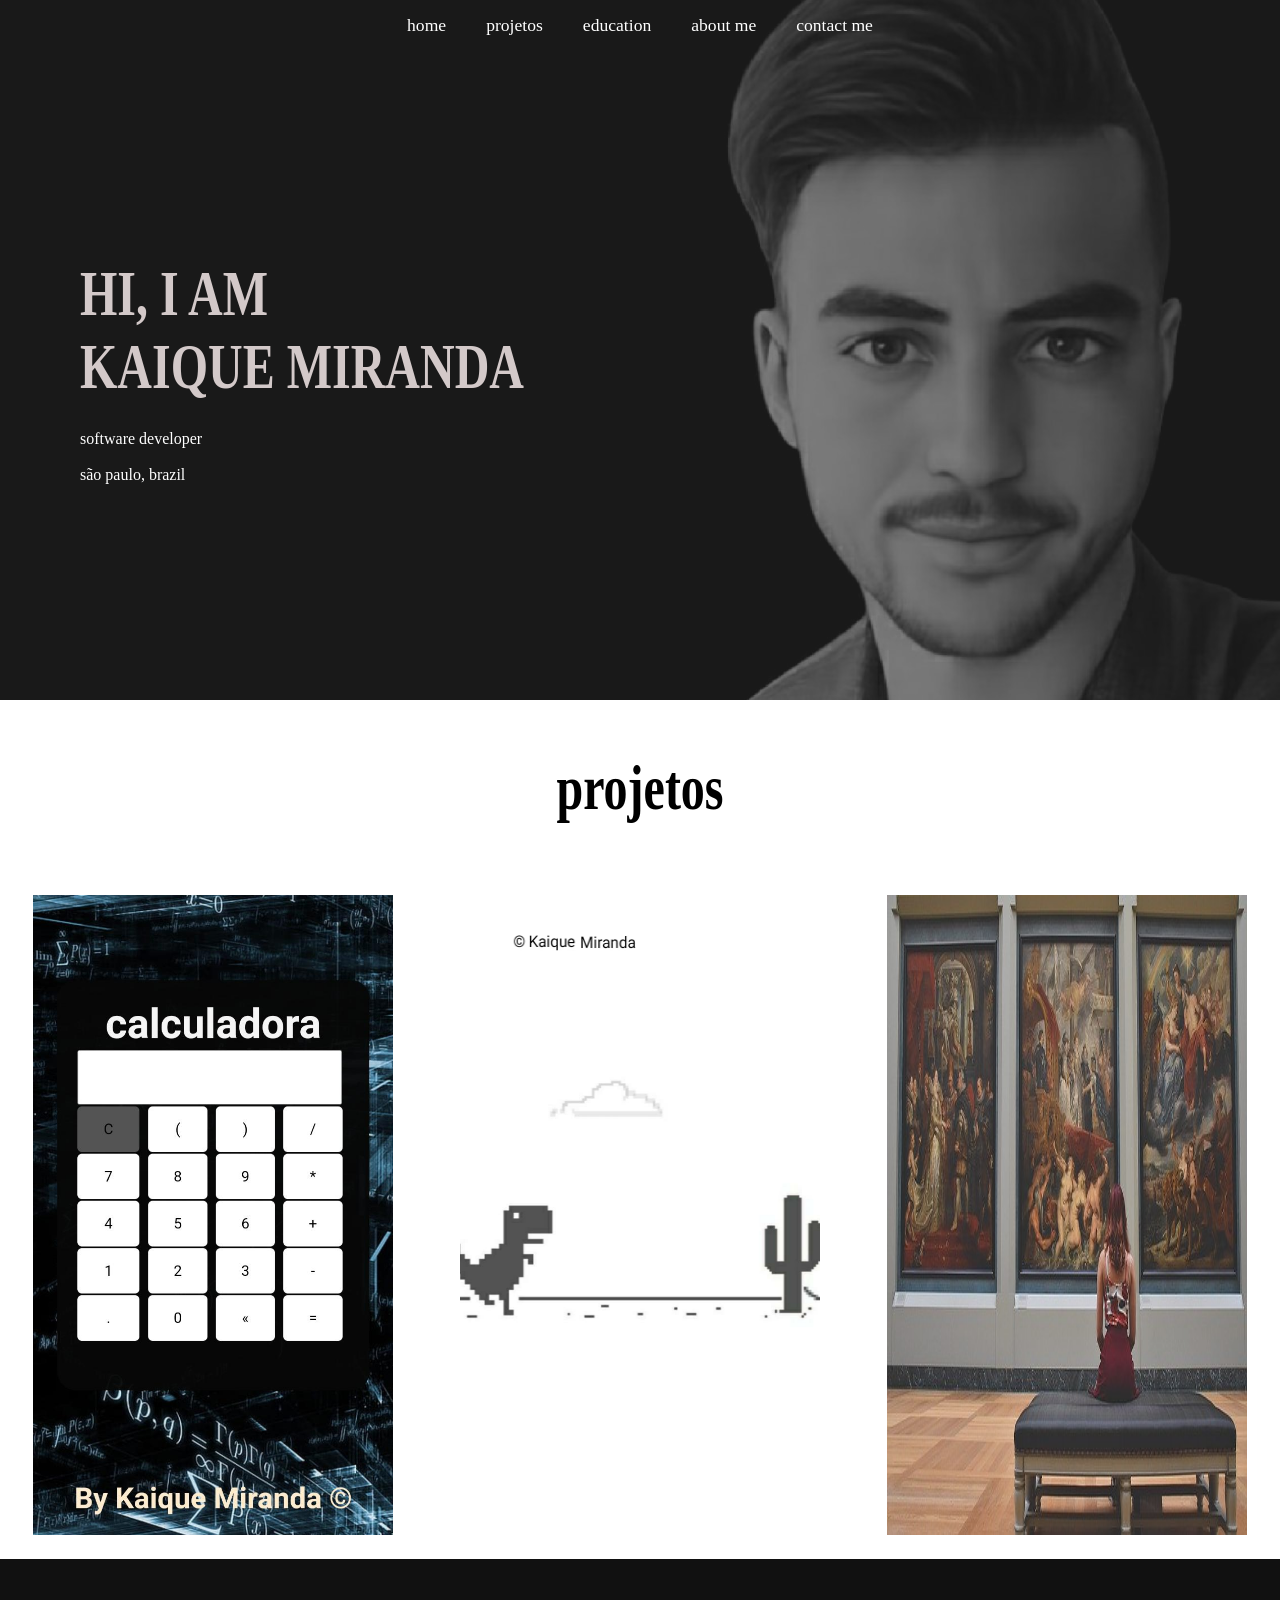
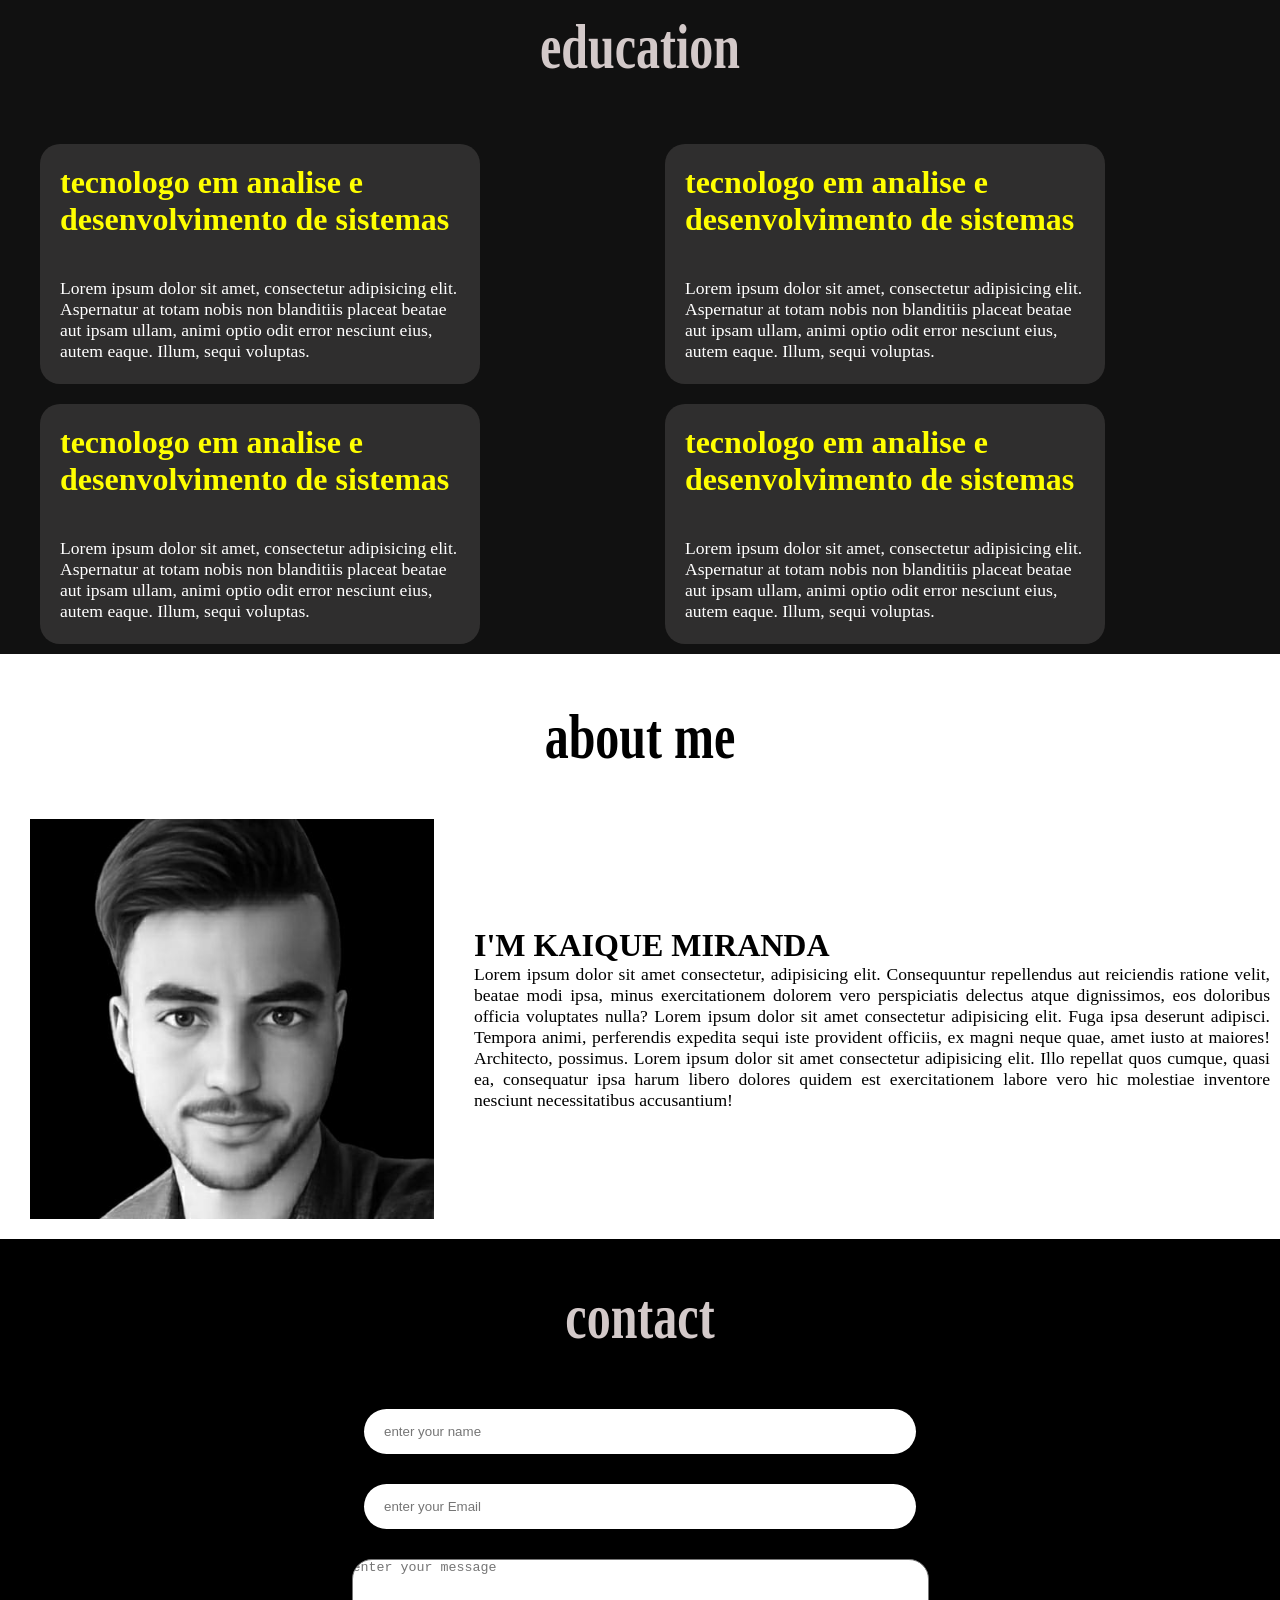
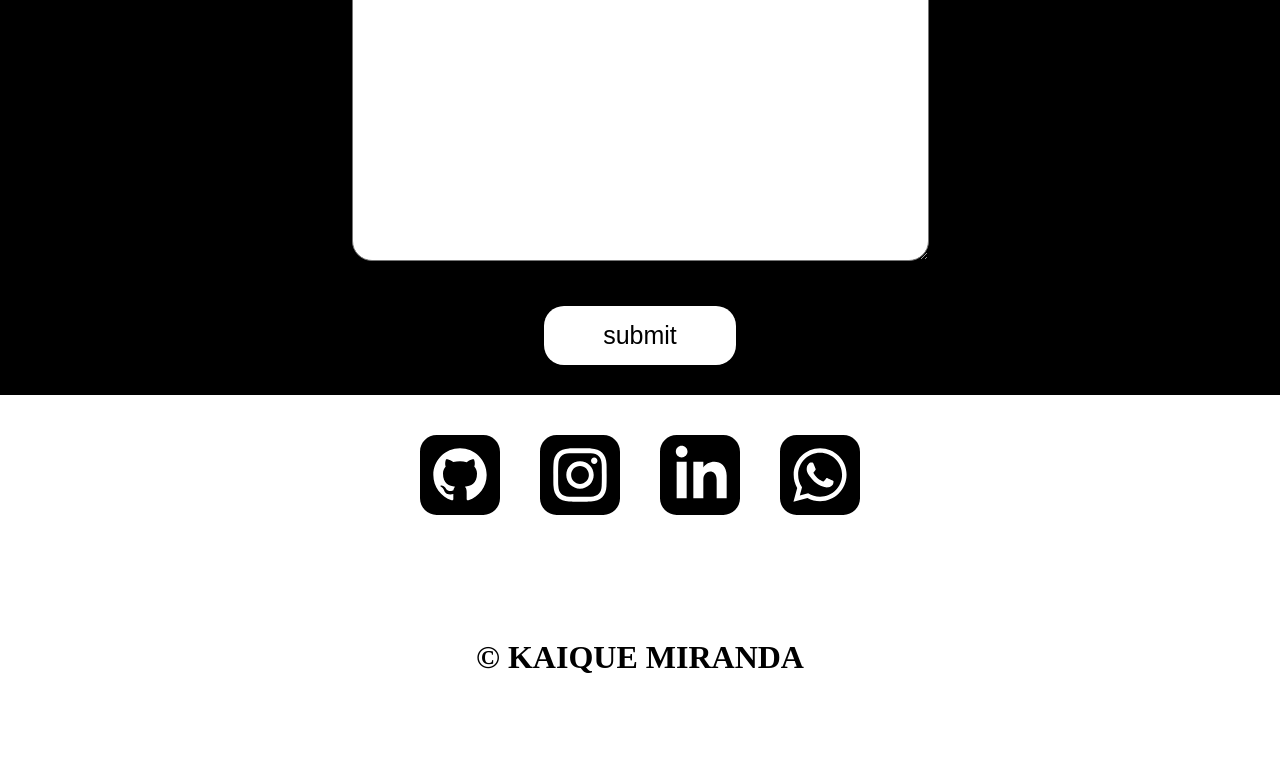
==== index.html @ 8bd27a36 "first commit" ====
<!DOCTYPE html>
<html lang="en">

<head>
  <meta charset="UTF-8">
  <meta http-equiv="X-UA-Compatible" content="IE=edge">
  <meta name="viewport" content="width=device-width, initial-scale=1.0">
  <title>my portfolio</title>
  <link rel="stylesheet" href="../css/style.css">
  <link rel="stylesheet" media="screen and (max-width:1170px)" href="../css/tablet.css">
  <link rel="stylesheet" media="screen and (max-width:900px)" href="../css/mobile.css">
  <link rel="stylesheet" media="screen and (max-width:695px)" href="../css/mobile2.css">
</head>

<body>
  <!-- navbar -->
  <nav class="navbar">
    <ul>
      <li><a href="#home">home</a></li>
      <li><a href="#portfolio">projetos</a></li>
      <li><a href="#education">education</a></li>
      <li><a href="#about">about me</a></li>
      <li><a href="#contact">contact me</a></li>
    </ul>
  </nav>
  <!-- home section -->
  <section id="home">
    <h1 class="heading">HI, I AM </h1>
    <br>
    <h1 class="heading">KAIQUE MIRANDA</h1>
    <br><br>
    <P>software developer</P> <br>
    <p> são paulo, brazil</p>
  </section>
  <!-- portifolio section -->
  <section id="portfolio">
    <h1 class="heading">projetos</h1>
    <div class="gallery">
      <a href="https://tranquil-flan-373aa5.netlify.app/"><img src="../img/calc.jpeg" alt=""></a>
      <a href="https://ornate-duckanoo-1a6fdd.netlify.app/"><img src="../img/dino.jpeg" alt=""></a>
      <img src="../img/img3.jpg" alt="">

    </div>
  </section>
  <!-- education section -->
  <section id="education">
    <h1 class="heading">education</h1>
    <div class="columns">
      <div class="box">
        <h2>tecnologo em analise e desenvolvimento de sistemas</h2>
        <p>Lorem ipsum dolor sit amet, consectetur adipisicing elit. Aspernatur at totam nobis non blanditiis placeat
          beatae aut ipsam ullam, animi optio odit error nesciunt eius, autem eaque. Illum, sequi voluptas.</p>
      </div>
      <div class="box">
        <h2>tecnologo em analise e desenvolvimento de sistemas</h2>
        <p>Lorem ipsum dolor sit amet, consectetur adipisicing elit. Aspernatur at totam nobis non blanditiis placeat
          beatae aut ipsam ullam, animi optio odit error nesciunt eius, autem eaque. Illum, sequi voluptas.</p>
      </div>
      <div class="box">
        <h2>tecnologo em analise e desenvolvimento de sistemas</h2>
        <p>Lorem ipsum dolor sit amet, consectetur adipisicing elit. Aspernatur at totam nobis non blanditiis placeat
          beatae aut ipsam ullam, animi optio odit error nesciunt eius, autem eaque. Illum, sequi voluptas.</p>
      </div>
      <div class="box">
        <h2>tecnologo em analise e desenvolvimento de sistemas</h2>
        <p>Lorem ipsum dolor sit amet, consectetur adipisicing elit. Aspernatur at totam nobis non blanditiis placeat
          beatae aut ipsam ullam, animi optio odit error nesciunt eius, autem eaque. Illum, sequi voluptas.</p>
      </div>
    </div>
  </section>

  <!-- about section -->

  <section id="about">
    <h1 class="heading">about me</h1>
    <div class="about">
      <img src="../img/about me.jpeg" alt="">
      <div class="name">
        <h2>I'M KAIQUE MIRANDA</h2>
        <P>Lorem ipsum dolor sit amet consectetur, adipisicing elit. Consequuntur repellendus aut reiciendis ratione
          velit, beatae modi ipsa, minus exercitationem dolorem vero perspiciatis delectus atque dignissimos, eos
          doloribus officia voluptates nulla? Lorem ipsum dolor sit amet consectetur adipisicing elit. Fuga ipsa
          deserunt adipisci. Tempora animi, perferendis expedita sequi iste provident officiis, ex magni neque quae,
          amet iusto at maiores! Architecto, possimus. Lorem ipsum dolor sit amet consectetur adipisicing elit. Illo
          repellat quos cumque, quasi ea, consequatur ipsa harum libero dolores quidem est exercitationem labore vero
          hic molestiae inventore nesciunt necessitatibus accusantium!</P>
      </div>
    </div>
  </section>

  <!-- contact section -->

  <section id="contact">
    <h1 class="heading">contact</h1>
    <form action="" class="form">
      <input type="text" name="name" class="input" placeholder="enter your name">
      <input type="email" name="email" class="input" placeholder="enter your Email">
      <textarea name="message" id="message" cols="70" rows="20" placeholder="enter your message"></textarea>
      <input type="submit" value="submit" id="submit">
    </form>
  </section>

  <footer>
    <ul id="social">
      <a href="https://github.com/kaiquemiranda">
        <li class="social"><img src="../img/iconmonstr-github-3.svg" alt="github" width="80px" height="80px"></li>
      </a>
      <a href="https://www.instagram.com/kaique.mirandaa/">
        <li class="social"><img src="../img/iconmonstr-instagram-13.svg" alt="instagram" width="80px" height="80px">
        </li>
      </a>
      <a href="https://www.linkedin.com/in/kaique-miranda/">
        <li class="social"><img src="../img/iconmonstr-linkedin-3.svg" alt="linkedin" width="80px" height="80px"></li>
      </a>
      <a href="https://wa.me/5511930084031">
        <li class="social"><img src="../img/iconmonstr-whatsapp-3.svg" alt="whatsapp" width="80px" height="80px"></li>
      </a>
    </ul>
    <div class="copywriting">
      <h1>© KAIQUE MIRANDA</h1>
    </div>
  </footer>

</body>

</html>
---- css/style.css ----
* {
    margin: 0;
    padding: 0;
  } 
  html{
    scroll-behavior: smooth;
  }
  
  /* navbar */
  .navbar{
    display: flex;
    justify-content: center;
    height: 50px;
    align-items: center;
    position: sticky;
    top: 0;
  }
  .navbar::before{
    content:"" ;
    position: absolute;
    background-color: rgba(0, 0, 0, 0.5);
    height: 100%;
    width: 100%;
    z-index: -1;
  }
  .navbar ul{
    display: flex;
    list-style: none;
  
  } 
  .navbar ul li{
    font-size: 1.1rem;
  }
  .navbar ul li a{
    padding: 5px 20px;
    text-decoration: none;
    color: white;
  }
  .navbar ul li a:hover{
    border-bottom: 2px solid rgba(251, 255, 6, 0.829);
  }
  
  /* home section */
  #home{
    padding-left: 80px;
    display: flex;
    flex-direction: column;
    height: 650px;
    justify-content: center;
    align-items: flex-start;
    background-color: rgba(0, 0, 0, 0.5);
    color: white;
  }
  #home::before{
    content: "";
    position: absolute;
    top: 0;
    left: 0;
    background: url(../img/me\ b\ &\ w.jpeg) no-repeat center center/cover;
    height: 700px;
    width: 100%;
    z-index: -1;
    opacity: .8;
  }
  #portfolio .heading{
    color:rgb(0, 0, 0);
    font-size: 3rem;
    font-family: Georgia, 'Times New Roman', Times, serif;
    text-align: center;
    transform: scale(1,1.3);
  }
  .heading{
    color:rgb(211, 201, 201);
    font-size: 3rem;
    font-family: Georgia, 'Times New Roman', Times, serif;
    text-align: center;
    transform: scale(1,1.3);
  }
  /* portifolio section */
  #portfolio{
    display: flex;
    flex-direction: column;
    background:white;
  }
  #portfolio h1{
    margin: 60px;
  }
  .gallery{
    display: flex;
    justify-content: space-around;
    flex-wrap: wrap;
  }
  .gallery img {
    width: 360px;
    height: 640px;
    padding: 10px;
    margin: 10px;
  }
  .gallery img:hover{
    background-color: rgba(0, 0, 0, 0.829);
    cursor: pointer;
  }
  /* education section */
  #education{
    display: flex;
    flex-direction: column;
    background-color: rgb(17, 17, 17);
  }
  #education h1{
    margin: 60px;
  }
  .columns{
    display: grid;
    grid-template-columns: auto auto;
    padding-left: 30px;
  }
  .box{
    height: 200px;
    width: 400px;
    background-color: rgba(48, 47, 47, 0.979);
    border-radius: 20px;
    margin: 10px;
    padding: 20px;
  }
  .box h2{
    color: yellow;
    font-size: 2rem;
    margin-bottom: 40px;
    
  }
  .box p{
    color: white;
    font-size: 1.1rem;
  }
  
  /* about section */
  #about{
    display: flex;
    flex-direction: column; 
    text-align: justify;
    height: 100%;
  }
  #about h1{
    color: black  ;
    margin: 55px;
  }
  .about{
    display: flex;
    align-items: center;
    margin-bottom: 20px;
  }
  .about img{
    width: 500px;
    height: 400px;
    padding: 0 30px;
  }
  .name{
    padding: 10px;
  }
  .name h2{
    font-size: 2rem;
  }
  .name p{
    font-size: 1.1rem;
  }
  /* contact section */
  #contact{
    display: flex;
    flex-direction: column;
    background-color: black;
  }
  #contact h1{
    margin: 50px;
  }
  .form{
    display: flex;
    flex-direction: column;
    align-items: center;
    justify-content: center;
  }
  .input{
    padding: 15px 20px;
    margin: 15px;
    width: 40%;
    border: none;
    outline: none;
    border-radius: 25px;
  }
  #message{
    margin: 15px;
    pad: 10px;
    border-radius: 20px;
  }
  #submit{
    padding: 15px 20px;
    margin: 30px;
    width: 15%;
    border-radius: 20px;
    background-color: white;
    color:black;
    border: none;
    outline: none;
    font-size: 25px;
  }
  #submit:hover{
    background-color: yellow;
    color: white;
    cursor: pointer;
  }
  
  /* social media */
  #social{
    display: flex;
    justify-content: center;
    margin-top: 20px;
    list-style: none;
  }
  .social{
    margin: 20px;
  }
  
  /* copywriting */
  
  .copywriting{
    display: flex;
    justify-content: center;
    margin-top: 100px;
    margin-bottom: 100px;
  }
---- css/tablet.css ----
.columns{
    justify-content: center;
    padding-left: 20px;
  }
.box{
    height: 200px;
    width: 400px;
    background-color: rgba(48, 47, 47, 0.979);
    border-radius: 20px;
    margin: 10px;
    padding: 10px;
}
.box h2{
    font-size: 1.5rem;
    margin-bottom: 40px;
    
}
.box p{
    font-size: 1rem;
}
 
/* my img */
.about img{
    padding: 0 20px;
    width: 400px;
    height: 300px;
    border-radius: 30px;
}
.name{
    padding: 5px;
}
.name h2{
    font-size: 1.7rem;
}
.name p{
    font-size: 1rem;
}
---- css/mobile.css ----
/* boxes */
.columns{
    grid-template-columns: auto;
    justify-content: center;
}
.box{
    height: 200px;
    width: 400px;
    background-color: rgba(48, 47, 47, 0.979);
    border-radius: 20px;
    margin: 10px;
    padding: 20px;
  }
  .box h2{
    color: yellow;
    font-size: 2rem;
    margin-bottom: 40px;
    
  }
  .box p{
    color: white;
    font-size: 1.1rem;
  }
---- css/mobile2.css ----
/* navbar */

.navbar ul{
    flex-wrap: wrap;
    justify-content: center;
}

/* headings */
.heading{
    font-size: 2rem;
}
/* home section */
#home{
    padding-left: 80px;
    display: flex;
    flex-direction: column;
    height: 650px;
    justify-content: center;
    align-items: flex-start;
    background-color: rgba(0, 0, 0, 0.5);
    color: white;
  }
  #home::before{
    content: "";
    position: absolute;
    top: 0;
    left: 0;
    background: url(../img/about\ me.jpeg) no-repeat center center/cover;
    height: 700px;
    width: 100%;
    z-index: -1;
    opacity: .8;
  }

/* gallery images */

.gallery img{
    width: 270px;
    height: 360px;
}

/* about section */

.about{
    flex-direction: column;
}
.about h2{
    text-align: center;
}
.about img{
    width: 200px;
  height: 150px;
  padding: 0 15px;
}

/* messages box */

#message{
    width: 40%;
    height: 200px;
} 

/* boxes */

.box{
    height: 150px;
    width: 250px;
    background-color: rgba(48, 47, 47, 0.979);
    border-radius: 20px;
    margin: 10px;
    padding: 10px;
  }
  .box h2{
    color: yellow;
    font-size: 1.2rem;
    margin-bottom: 20px;
    
  }
  .box p{
    color: white;
    font-size: 0.8rem;
  }
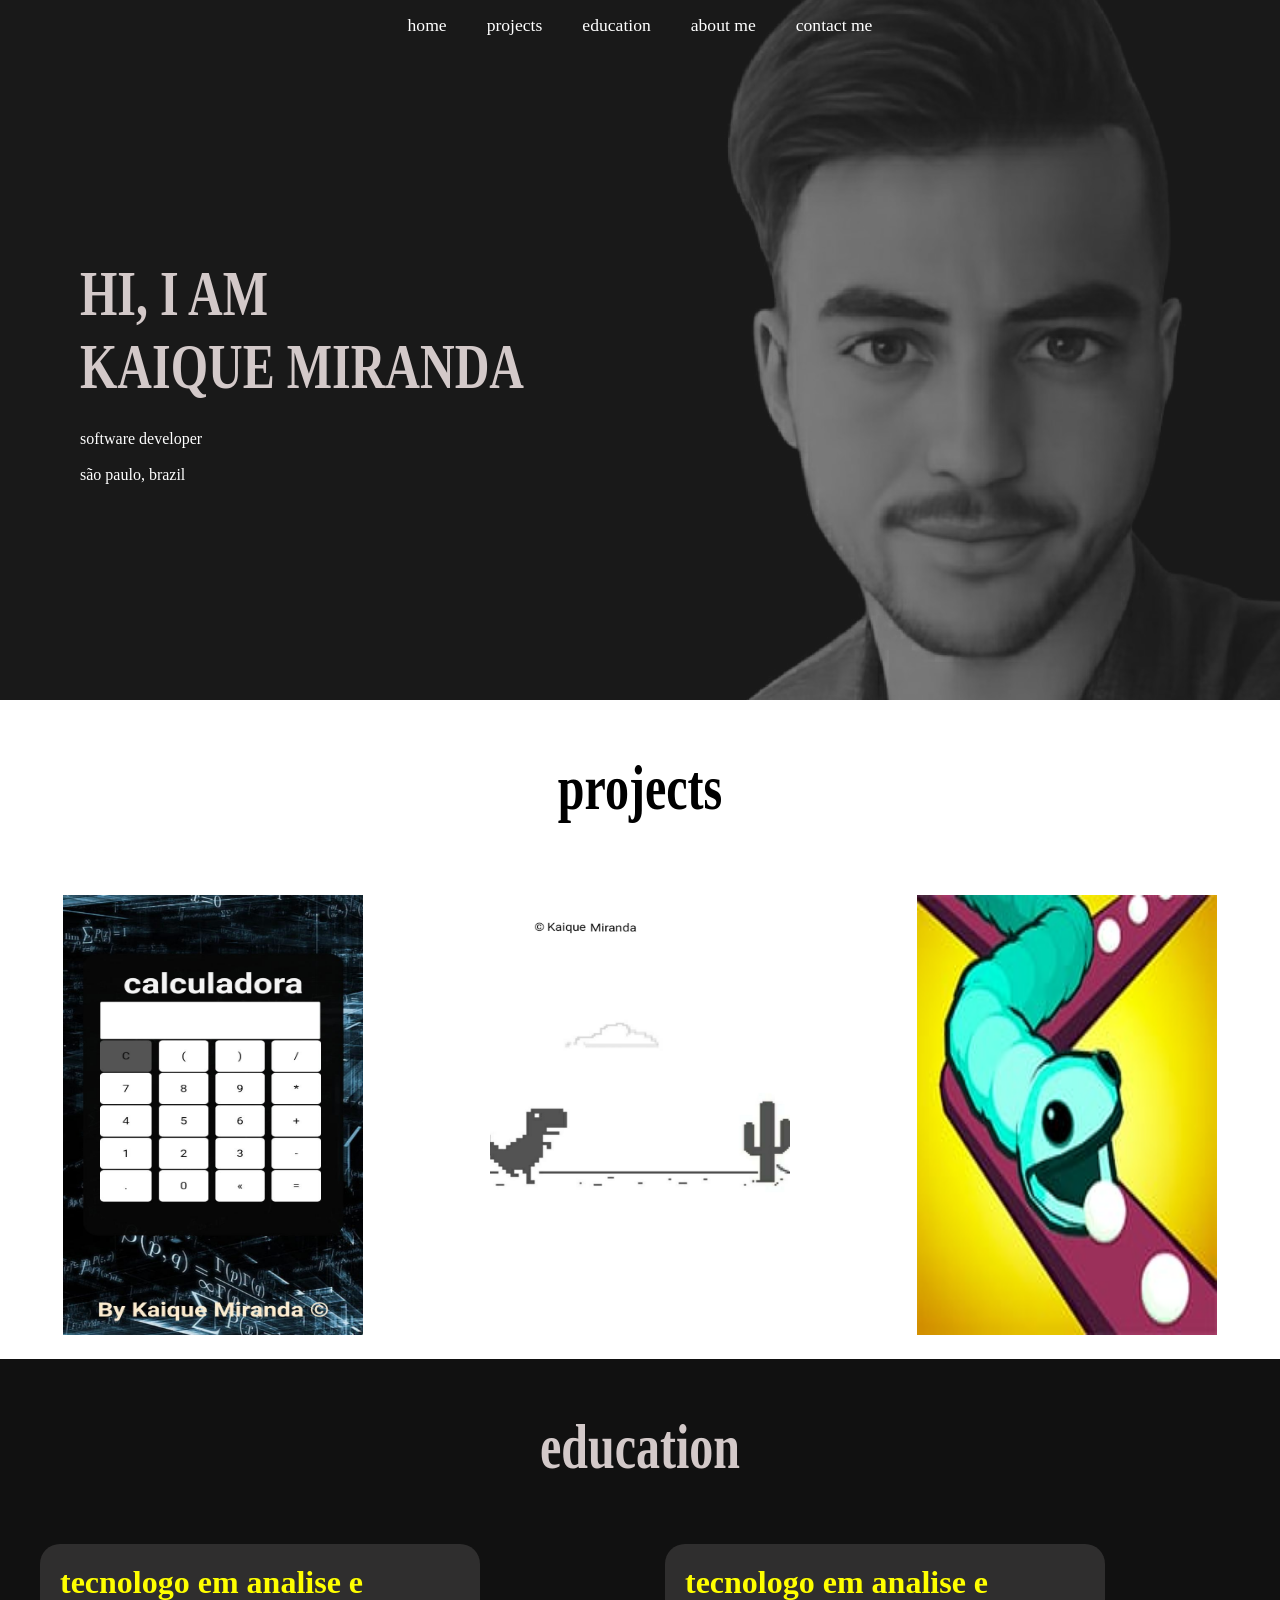
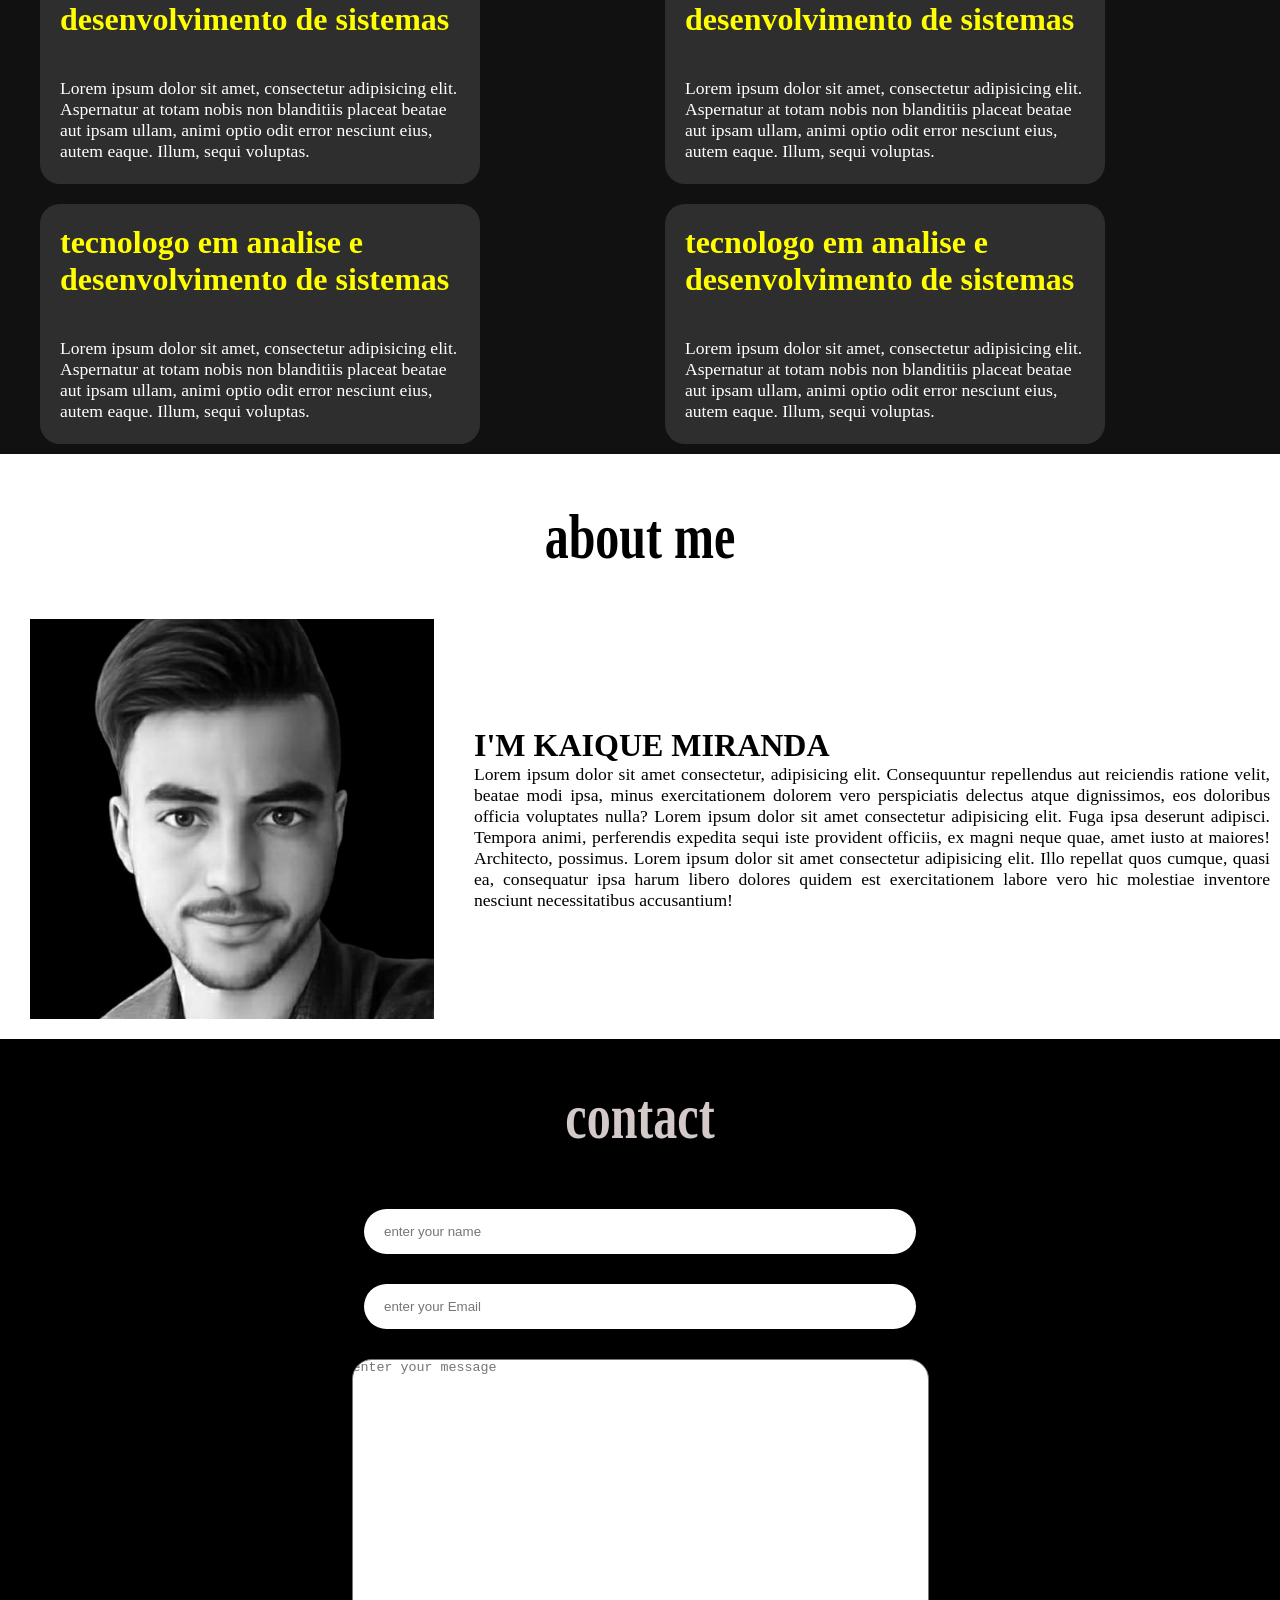
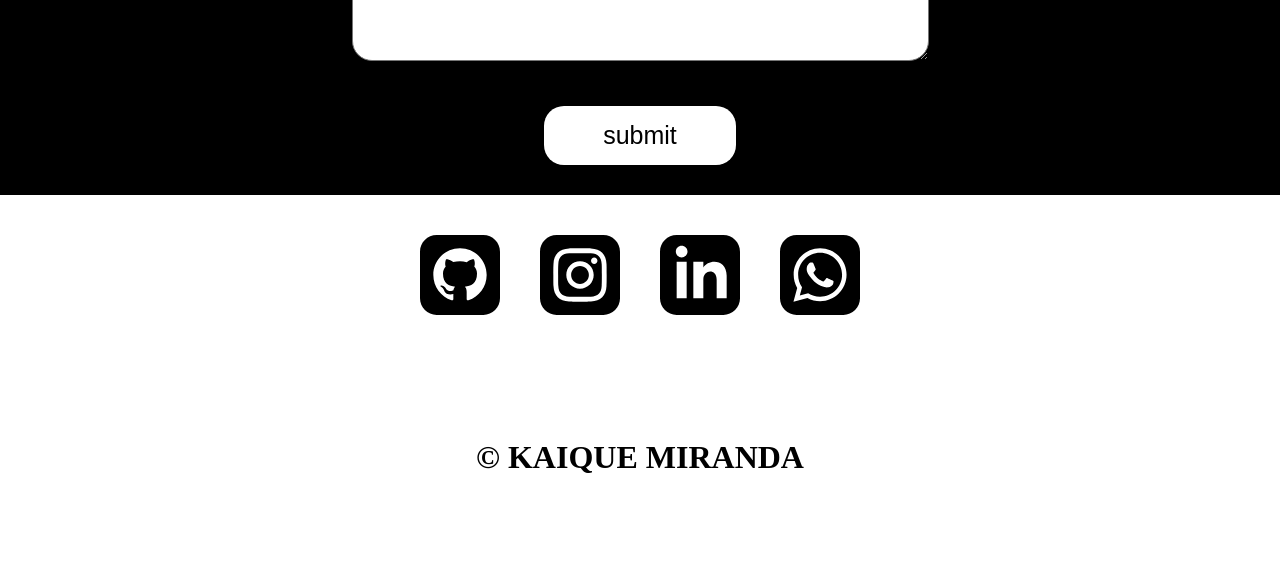
==== commit 97fa53b9: "incluindo novo projeto no portifolio" ====
--- a/index.html
+++ b/index.html
@@ -17,7 +17,7 @@
   <nav class="navbar">
     <ul>
       <li><a href="#home">home</a></li>
-      <li><a href="#portfolio">projetos</a></li>
+      <li><a href="#portfolio">projects</a></li>
       <li><a href="#education">education</a></li>
       <li><a href="#about">about me</a></li>
       <li><a href="#contact">contact me</a></li>
@@ -34,11 +34,11 @@
   </section>
   <!-- portifolio section -->
   <section id="portfolio">
-    <h1 class="heading">projetos</h1>
+    <h1 class="heading">projects</h1>
     <div class="gallery">
       <a href="https://tranquil-flan-373aa5.netlify.app/"><img src="../img/calc.jpeg" alt=""></a>
       <a href="https://ornate-duckanoo-1a6fdd.netlify.app/"><img src="../img/dino.jpeg" alt=""></a>
-      <img src="../img/img3.jpg" alt="">
+      <a href="https://graceful-youtiao-eef51d.netlify.app/"><img src="../img/snake.jpeg" alt=""></a>
 
     </div>
   </section>
--- a/css/style.css
+++ b/css/style.css
@@ -91,8 +91,8 @@
     flex-wrap: wrap;
   }
   .gallery img {
-    width: 360px;
-    height: 640px;
+    width: 300px;
+    height: 440px;
     padding: 10px;
     margin: 10px;
   }
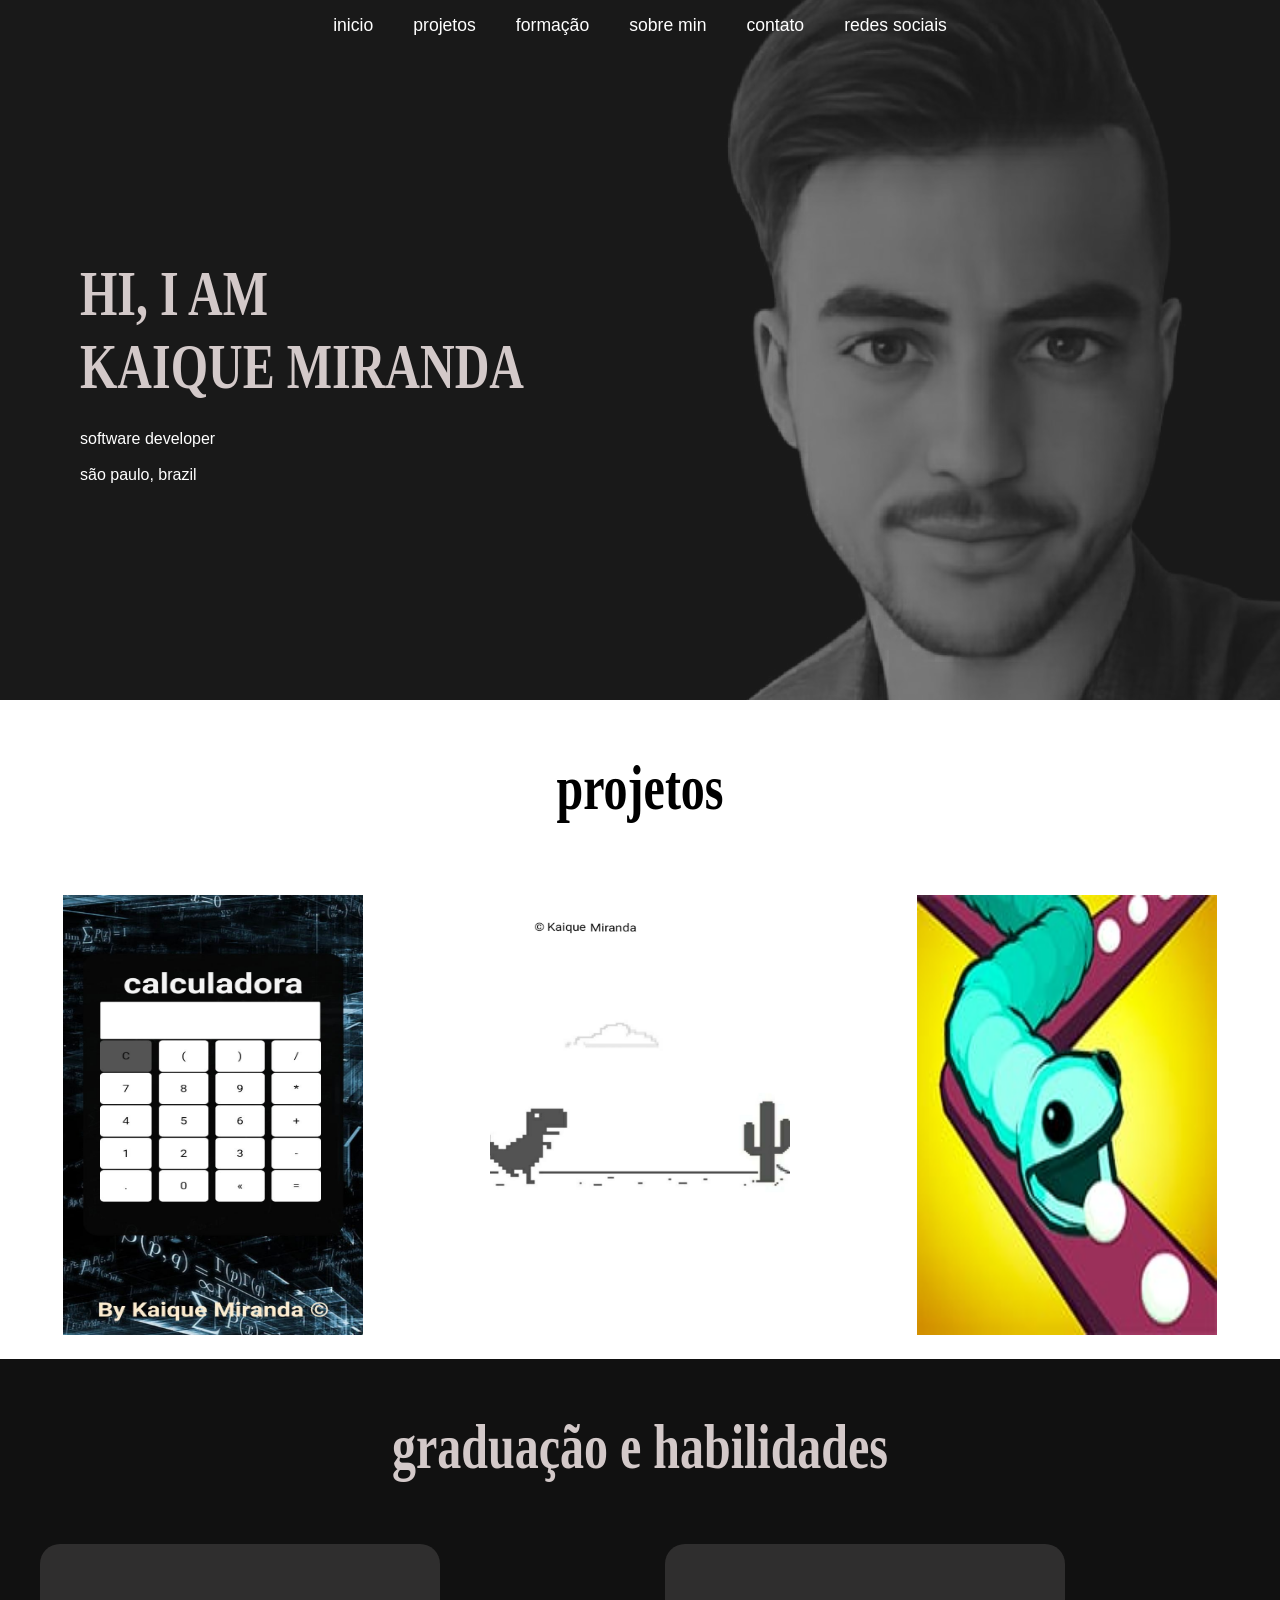
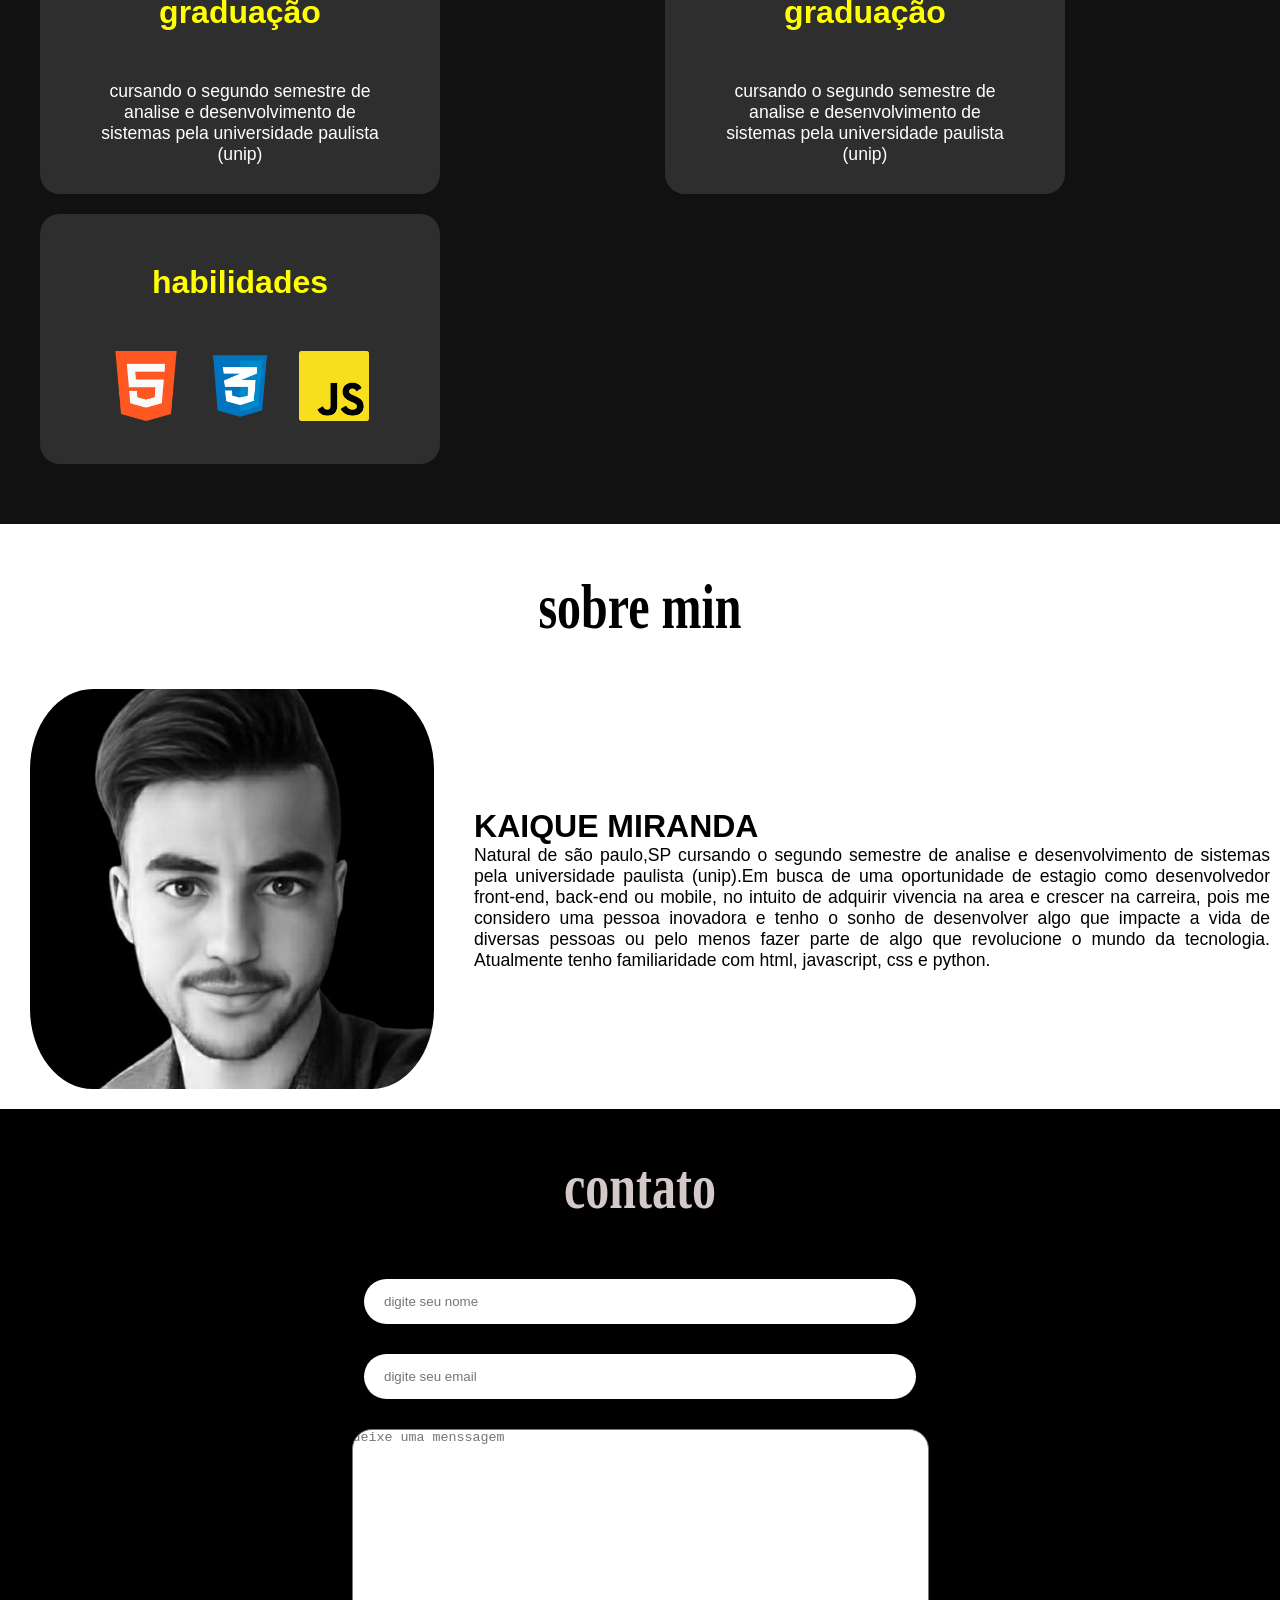
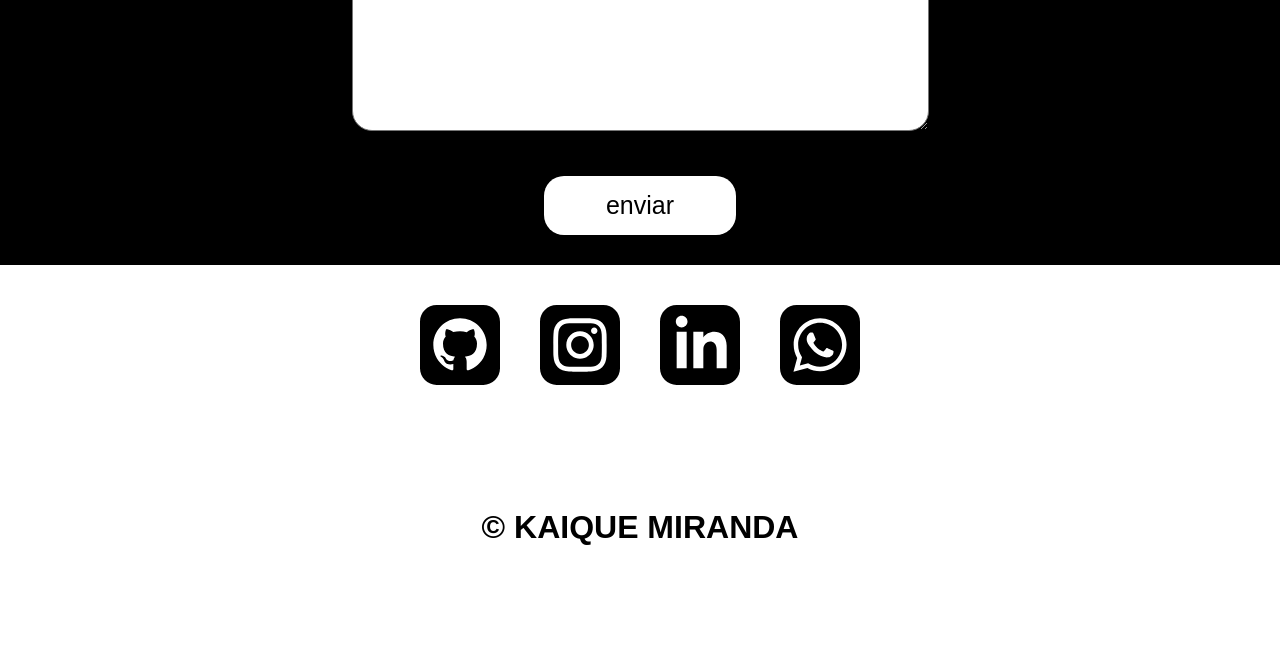
==== commit d379cc68: "alteração em alguns textos" ====
--- a/index.html
+++ b/index.html
@@ -1,5 +1,5 @@
 <!DOCTYPE html>
-<html lang="en">
+<html lang="pt-BR">
 
 <head>
   <meta charset="UTF-8">
@@ -16,11 +16,12 @@
   <!-- navbar -->
   <nav class="navbar">
     <ul>
-      <li><a href="#home">home</a></li>
-      <li><a href="#portfolio">projects</a></li>
-      <li><a href="#education">education</a></li>
-      <li><a href="#about">about me</a></li>
-      <li><a href="#contact">contact me</a></li>
+      <li><a href="#home">inicio</a></li>
+      <li><a href="#portfolio">projetos</a></li>
+      <li><a href="#education">formação</a></li>
+      <li><a href="#about">sobre min</a></li>
+      <li><a href="#contact">contato</a></li>
+      <li><a href="#social">redes sociais</a></li>
     </ul>
   </nav>
   <!-- home section -->
@@ -34,7 +35,7 @@
   </section>
   <!-- portifolio section -->
   <section id="portfolio">
-    <h1 class="heading">projects</h1>
+    <h1 class="heading">projetos</h1>
     <div class="gallery">
       <a href="https://tranquil-flan-373aa5.netlify.app/"><img src="../img/calc.jpeg" alt=""></a>
       <a href="https://ornate-duckanoo-1a6fdd.netlify.app/"><img src="../img/dino.jpeg" alt=""></a>
@@ -44,27 +45,24 @@
   </section>
   <!-- education section -->
   <section id="education">
-    <h1 class="heading">education</h1>
+    <h1 class="heading">graduação e habilidades</h1>
     <div class="columns">
       <div class="box">
-        <h2>tecnologo em analise e desenvolvimento de sistemas</h2>
-        <p>Lorem ipsum dolor sit amet, consectetur adipisicing elit. Aspernatur at totam nobis non blanditiis placeat
-          beatae aut ipsam ullam, animi optio odit error nesciunt eius, autem eaque. Illum, sequi voluptas.</p>
+        <h2> graduação </h2>
+        <p> cursando o segundo semestre de analise e desenvolvimento de sistemas pela universidade paulista (unip)</p>
       </div>
+
       <div class="box">
-        <h2>tecnologo em analise e desenvolvimento de sistemas</h2>
-        <p>Lorem ipsum dolor sit amet, consectetur adipisicing elit. Aspernatur at totam nobis non blanditiis placeat
-          beatae aut ipsam ullam, animi optio odit error nesciunt eius, autem eaque. Illum, sequi voluptas.</p>
+        <h2> graduação </h2>
+        <p> cursando o segundo semestre de analise e desenvolvimento de sistemas pela universidade paulista (unip)</p>
       </div>
+      
+      
       <div class="box">
-        <h2>tecnologo em analise e desenvolvimento de sistemas</h2>
-        <p>Lorem ipsum dolor sit amet, consectetur adipisicing elit. Aspernatur at totam nobis non blanditiis placeat
-          beatae aut ipsam ullam, animi optio odit error nesciunt eius, autem eaque. Illum, sequi voluptas.</p>
-      </div>
-      <div class="box">
-        <h2>tecnologo em analise e desenvolvimento de sistemas</h2>
-        <p>Lorem ipsum dolor sit amet, consectetur adipisicing elit. Aspernatur at totam nobis non blanditiis placeat
-          beatae aut ipsam ullam, animi optio odit error nesciunt eius, autem eaque. Illum, sequi voluptas.</p>
+        <h2>habilidades</h2>
+        <p><img src="./img/html.png" width="70px" height="70px" alt=""></p>
+        <p><img src="./img/css.png" width="70px" height="70px" alt=""></p>
+        <p><img src="./img/javascript.png" width="70px" height="70px" alt=""></p>
       </div>
     </div>
   </section>
@@ -72,18 +70,12 @@
   <!-- about section -->
 
   <section id="about">
-    <h1 class="heading">about me</h1>
+    <h1 class="heading">sobre min</h1>
     <div class="about">
       <img src="../img/about me.jpeg" alt="">
       <div class="name">
-        <h2>I'M KAIQUE MIRANDA</h2>
-        <P>Lorem ipsum dolor sit amet consectetur, adipisicing elit. Consequuntur repellendus aut reiciendis ratione
-          velit, beatae modi ipsa, minus exercitationem dolorem vero perspiciatis delectus atque dignissimos, eos
-          doloribus officia voluptates nulla? Lorem ipsum dolor sit amet consectetur adipisicing elit. Fuga ipsa
-          deserunt adipisci. Tempora animi, perferendis expedita sequi iste provident officiis, ex magni neque quae,
-          amet iusto at maiores! Architecto, possimus. Lorem ipsum dolor sit amet consectetur adipisicing elit. Illo
-          repellat quos cumque, quasi ea, consequatur ipsa harum libero dolores quidem est exercitationem labore vero
-          hic molestiae inventore nesciunt necessitatibus accusantium!</P>
+        <h2>KAIQUE MIRANDA</h2>
+        <P> Natural de são paulo,SP cursando o segundo semestre de analise e desenvolvimento de sistemas pela universidade paulista (unip).Em busca de uma oportunidade de estagio como desenvolvedor front-end, back-end ou mobile, no intuito de adquirir vivencia na area e crescer na carreira, pois me considero uma pessoa inovadora e tenho o sonho de desenvolver algo que impacte a vida de diversas pessoas ou pelo menos fazer parte de algo que revolucione o mundo da tecnologia. Atualmente tenho familiaridade com html, javascript, css e python.  </P>
       </div>
     </div>
   </section>
@@ -91,12 +83,12 @@
   <!-- contact section -->
 
   <section id="contact">
-    <h1 class="heading">contact</h1>
+    <h1 class="heading">contato</h1>
     <form action="" class="form">
-      <input type="text" name="name" class="input" placeholder="enter your name">
-      <input type="email" name="email" class="input" placeholder="enter your Email">
-      <textarea name="message" id="message" cols="70" rows="20" placeholder="enter your message"></textarea>
-      <input type="submit" value="submit" id="submit">
+      <input type="text" name="name" class="input" placeholder="digite seu nome">
+      <input type="email" name="email" class="input" placeholder="digite seu email">
+      <textarea name="message" id="message" cols="70" rows="20" placeholder="deixe uma menssagem"></textarea>
+      <input type="submit" value="enviar" id="submit">
     </form>
   </section>
 
--- a/css/style.css
+++ b/css/style.css
@@ -5,6 +5,10 @@
   html{
     scroll-behavior: smooth;
   }
+
+body {
+  font-family: sans-serif;
+}
   
   /* navbar */
   .navbar{
@@ -103,8 +107,9 @@
   /* education section */
   #education{
     display: flex;
-    flex-direction: column;
+    flex-direction: column ;
     background-color: rgb(17, 17, 17);
+    padding-bottom: 50px;
   }
   #education h1{
     margin: 60px;
@@ -114,13 +119,15 @@
     grid-template-columns: auto auto;
     padding-left: 30px;
   }
-  .box{
-    height: 200px;
-    width: 400px;
+  .box{ 
+    display: inline-block;
+    text-align: center;
+    height: 150px;
+    width: 300px;
     background-color: rgba(48, 47, 47, 0.979);
     border-radius: 20px;
     margin: 10px;
-    padding: 20px;
+    padding: 50px;
   }
   .box h2{
     color: yellow;
@@ -129,6 +136,9 @@
     
   }
   .box p{
+    display: inline-block;
+    margin: 10px;
+    text-align: center;
     color: white;
     font-size: 1.1rem;
   }
@@ -153,6 +163,7 @@
     width: 500px;
     height: 400px;
     padding: 0 30px;
+    border-radius: 20%;
   }
   .name{
     padding: 10px;
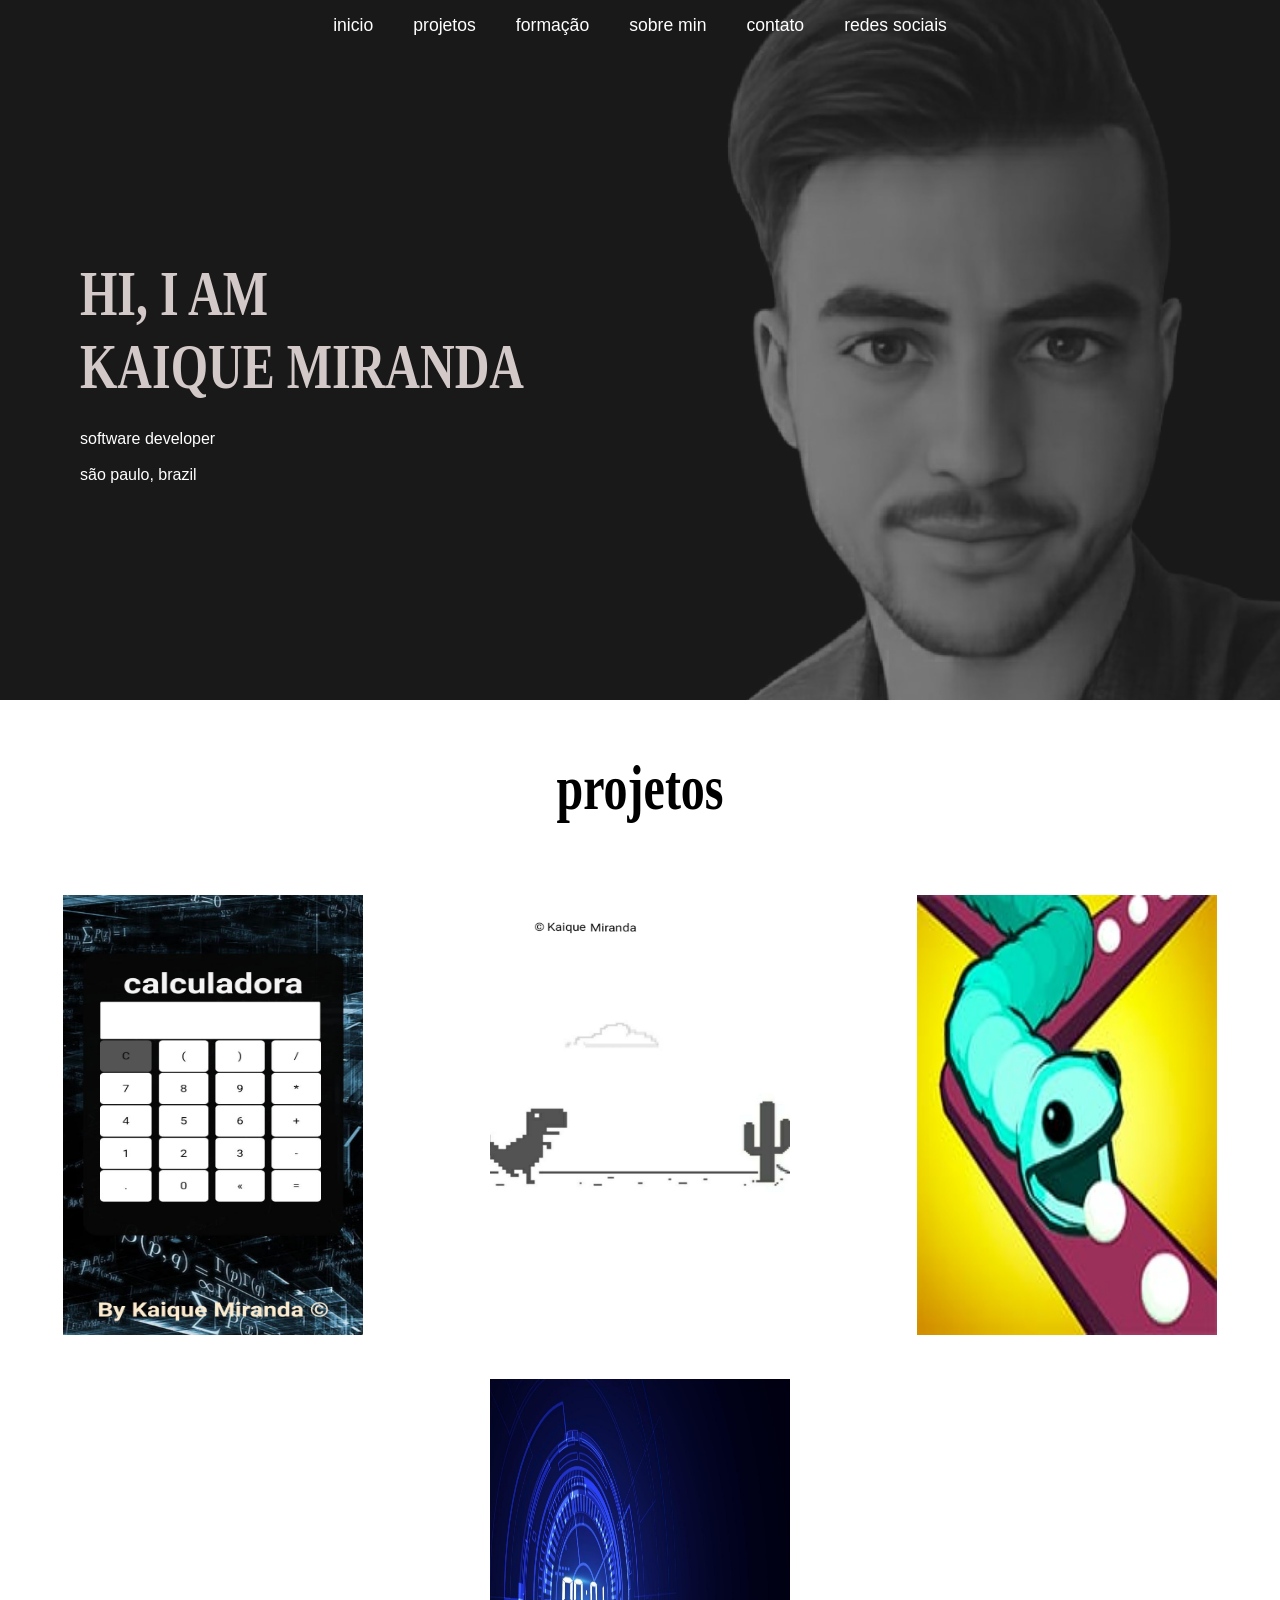
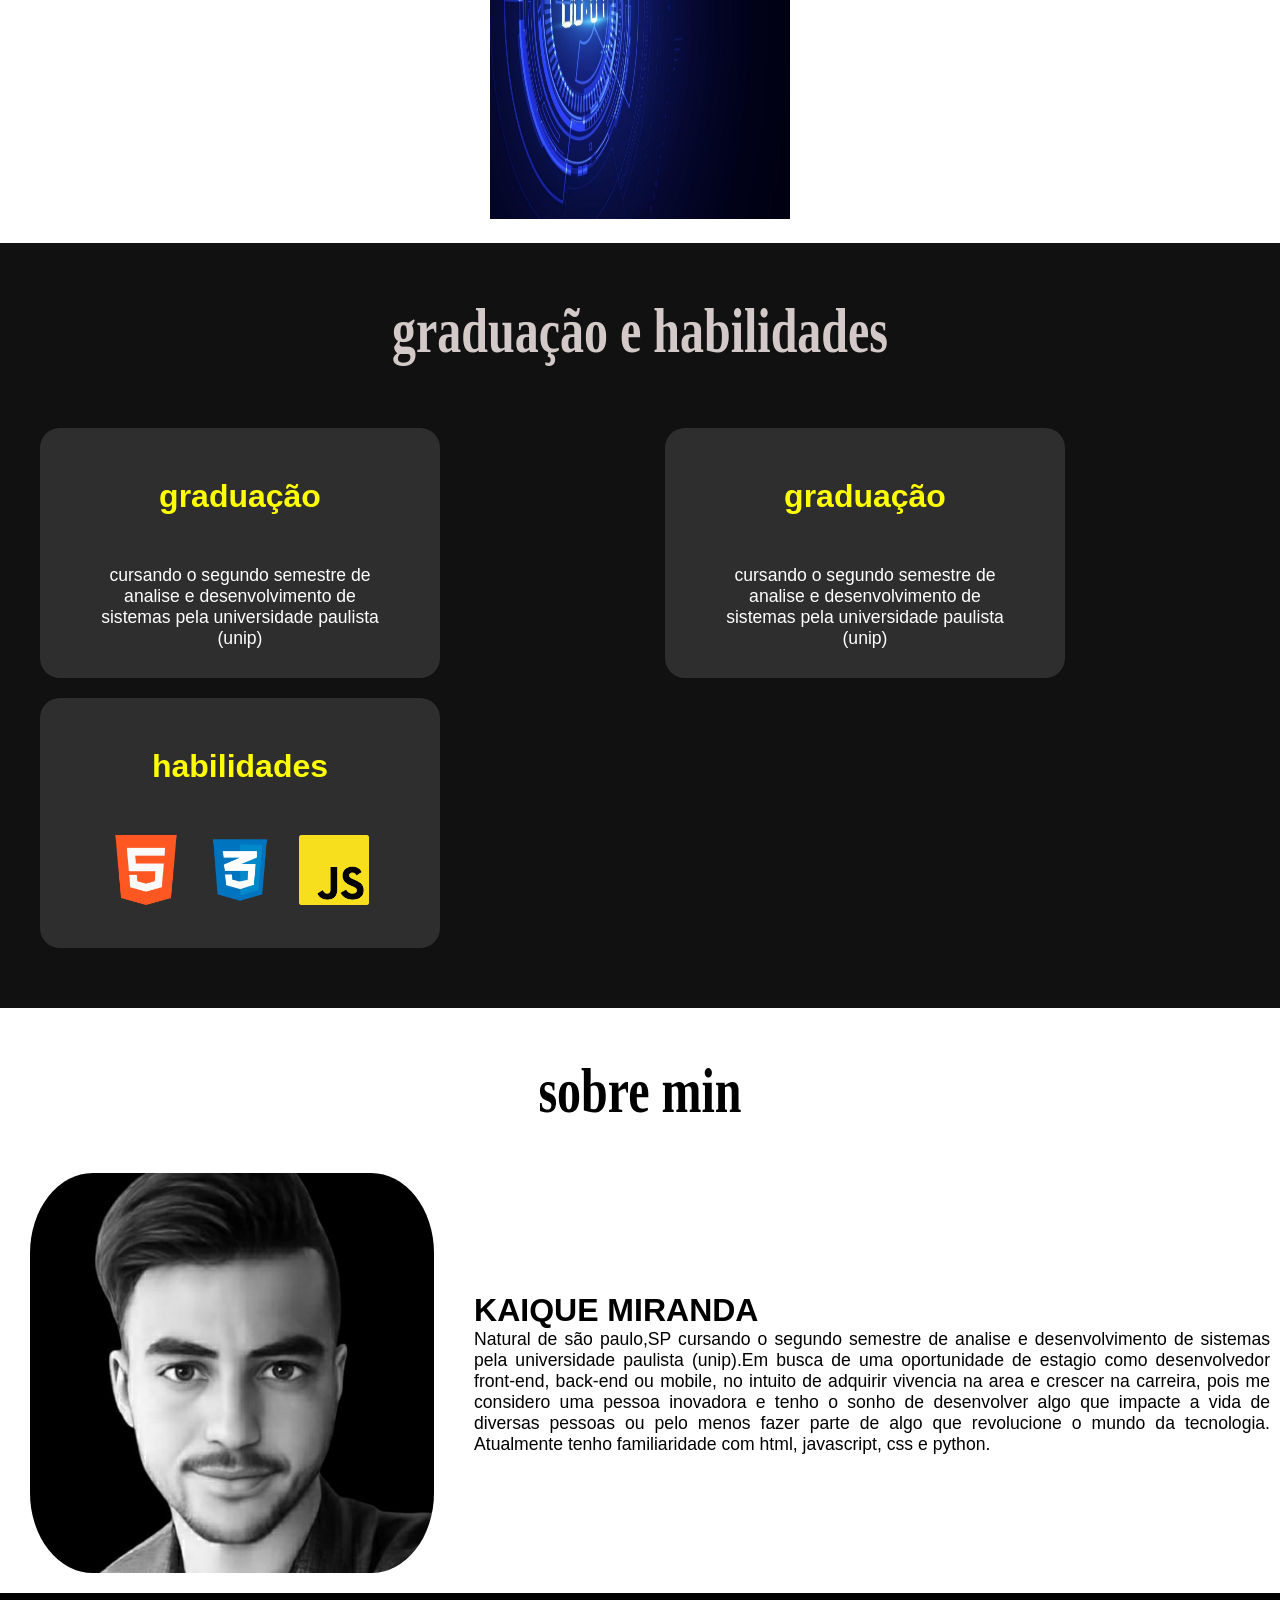
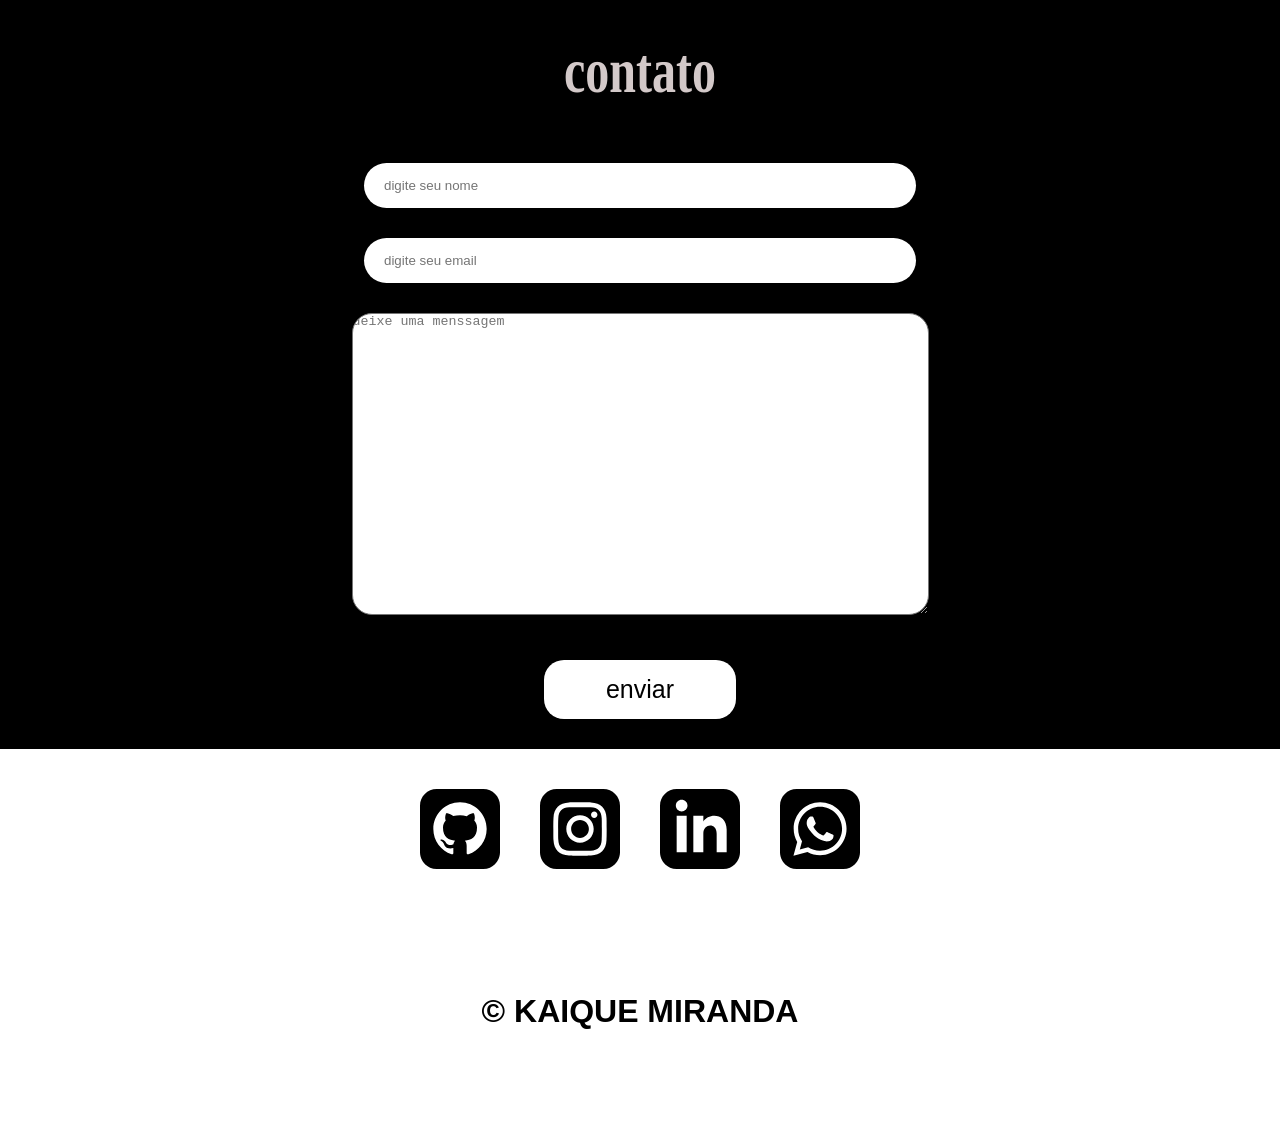
==== commit 6f0967c0: "adicionando novo projeto" ====
--- a/index.html
+++ b/index.html
@@ -40,6 +40,7 @@
       <a href="https://tranquil-flan-373aa5.netlify.app/"><img src="../img/calc.jpeg" alt=""></a>
       <a href="https://ornate-duckanoo-1a6fdd.netlify.app/"><img src="../img/dino.jpeg" alt=""></a>
       <a href="https://graceful-youtiao-eef51d.netlify.app/"><img src="../img/snake.jpeg" alt=""></a>
+      <a href="https://dreamy-snickerdoodle-ad40a5.netlify.app/"> <img src="img/timer.jpg" alt=""></a>
 
     </div>
   </section>
--- a/css/style.css
+++ b/css/style.css
@@ -103,6 +103,10 @@
   .gallery img:hover{
     background-color: rgba(0, 0, 0, 0.829);
     cursor: pointer;
+    width: 300px;
+    height: 440px;
+    padding: 10px;
+    margin: 10px;
   }
   /* education section */
   #education{
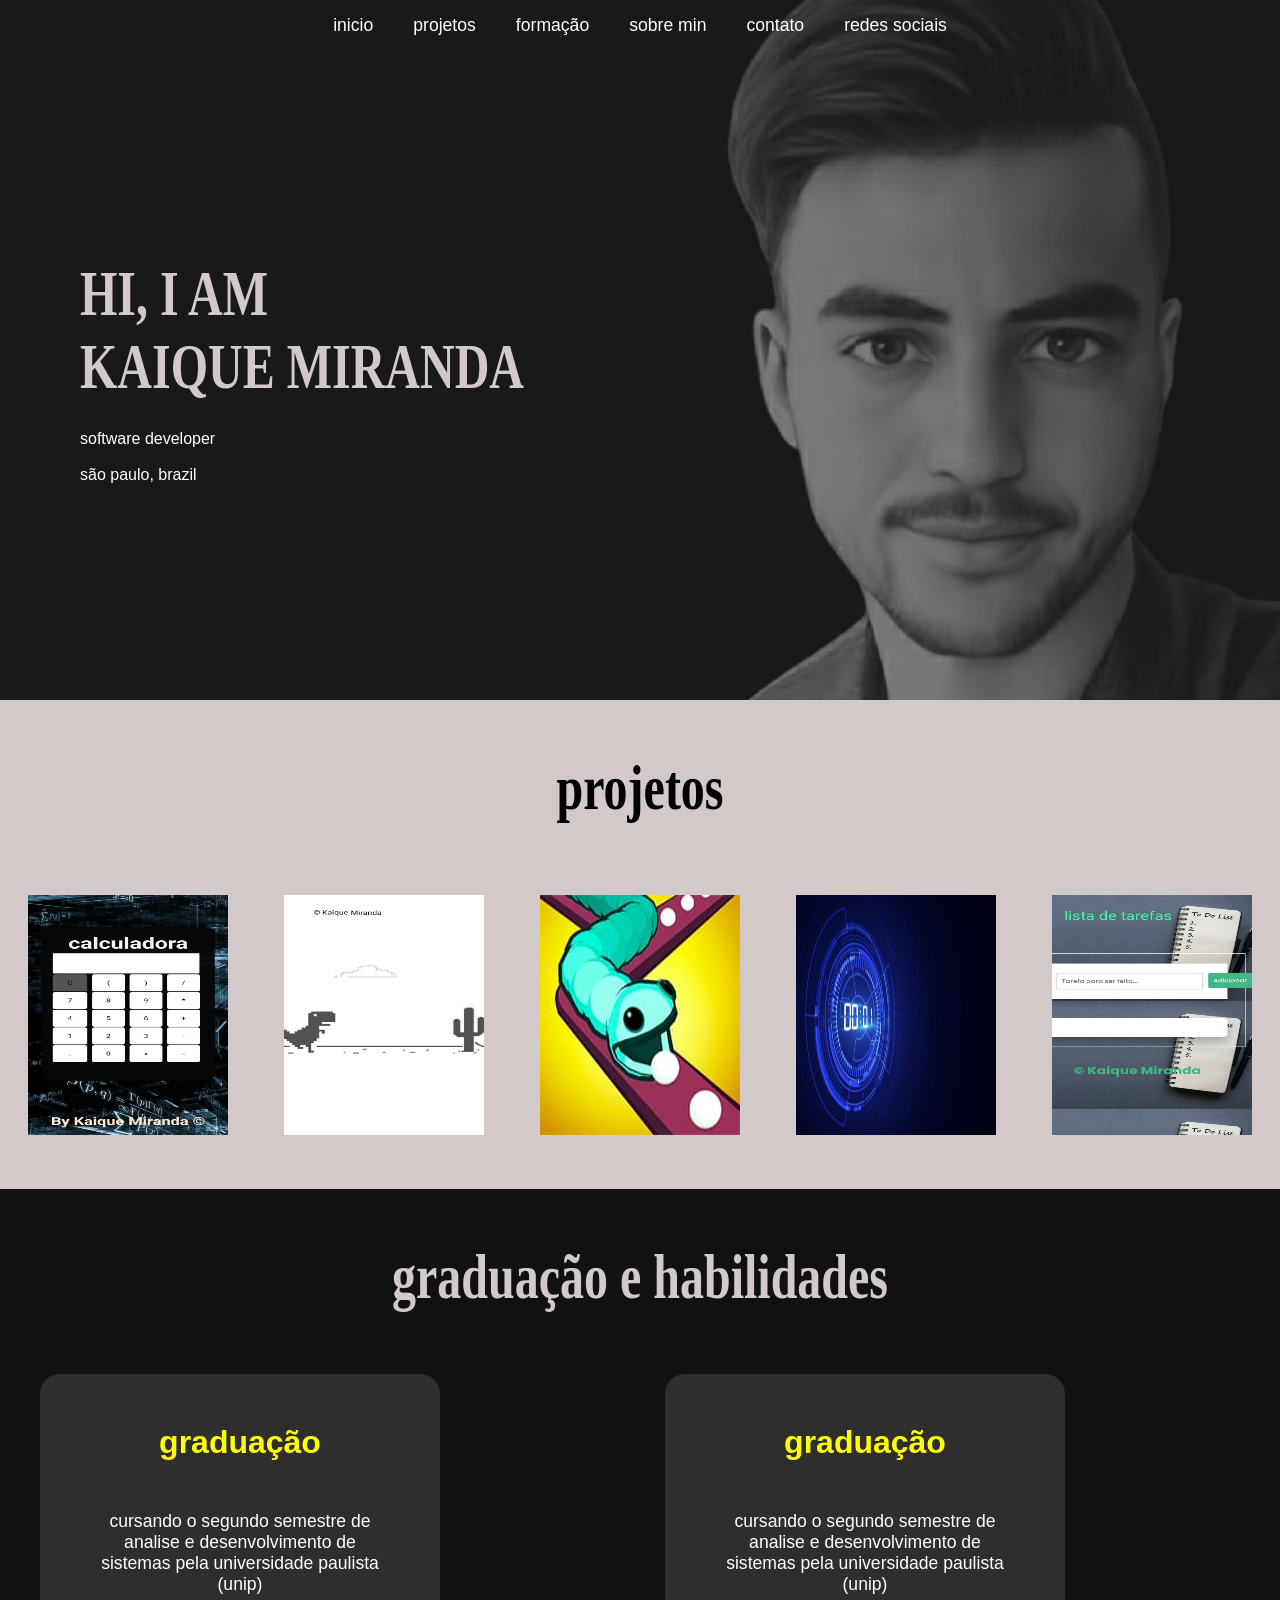
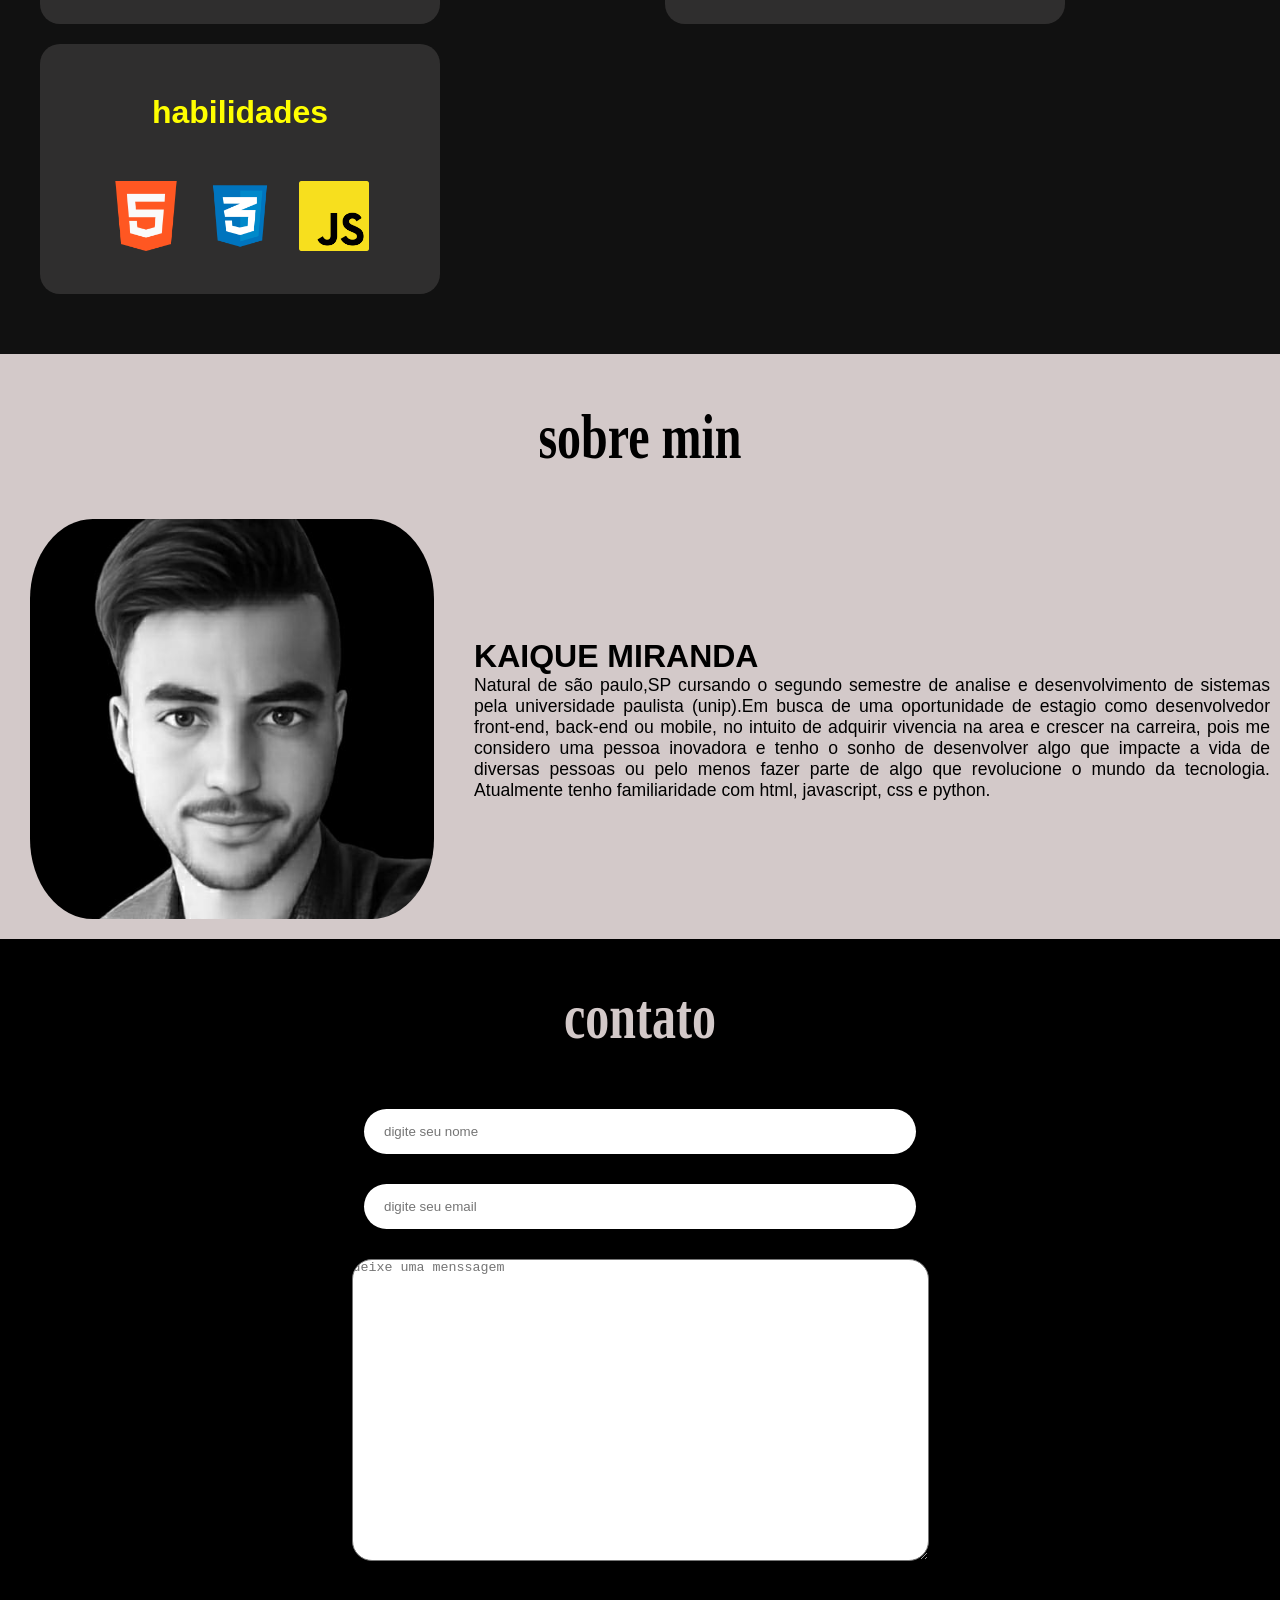
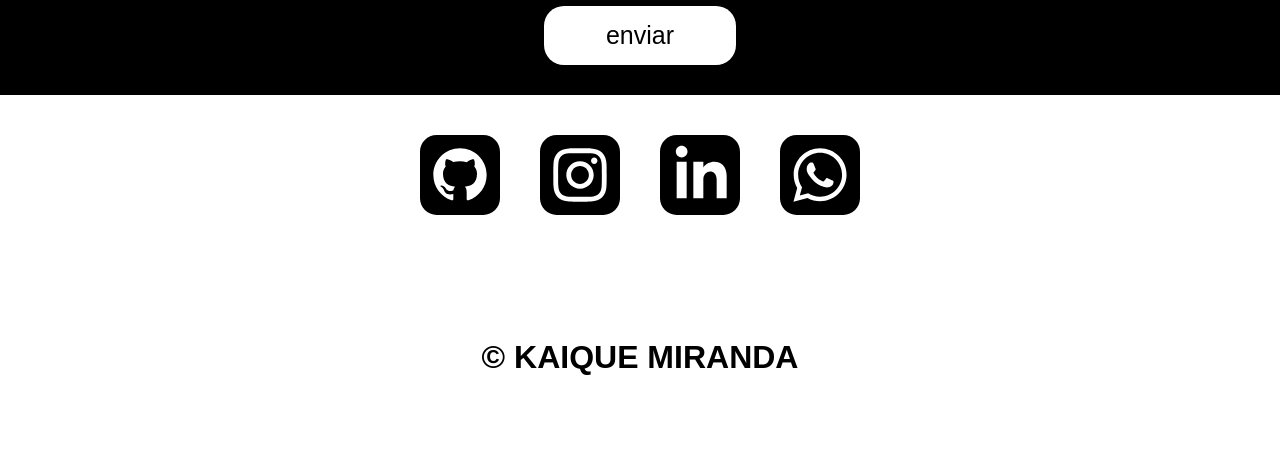
==== commit ba263eb8: "novo projeto adicionado" ====
--- a/index.html
+++ b/index.html
@@ -41,6 +41,7 @@
       <a href="https://ornate-duckanoo-1a6fdd.netlify.app/"><img src="../img/dino.jpeg" alt=""></a>
       <a href="https://graceful-youtiao-eef51d.netlify.app/"><img src="../img/snake.jpeg" alt=""></a>
       <a href="https://dreamy-snickerdoodle-ad40a5.netlify.app/"> <img src="img/timer.jpg" alt=""></a>
+      <a href="https://deluxe-bienenstitch-fd4a9c.netlify.app/"><img src="img/toDo.jpeg" alt=""></a>
 
     </div>
   </section>
--- a/css/style.css
+++ b/css/style.css
@@ -84,7 +84,7 @@
   #portfolio{
     display: flex;
     flex-direction: column;
-    background:white;
+    background: rgb(211, 201, 201);
   }
   #portfolio h1{
     margin: 60px;
@@ -95,16 +95,18 @@
     flex-wrap: wrap;
   }
   .gallery img {
-    width: 300px;
-    height: 440px;
+    width: 200px;
+    height: 240px;
     padding: 10px;
-    margin: 10px;
+    margin-bottom: 40px;
+    margin-top: 10px;
+    border-radius: 10px;
   }
   .gallery img:hover{
     background-color: rgba(0, 0, 0, 0.829);
     cursor: pointer;
-    width: 300px;
-    height: 440px;
+    width: 200px;
+    height: 240px;
     padding: 10px;
     margin: 10px;
   }
@@ -153,6 +155,7 @@
     flex-direction: column; 
     text-align: justify;
     height: 100%;
+    background-color: rgb(211, 201, 201);
   }
   #about h1{
     color: black  ;
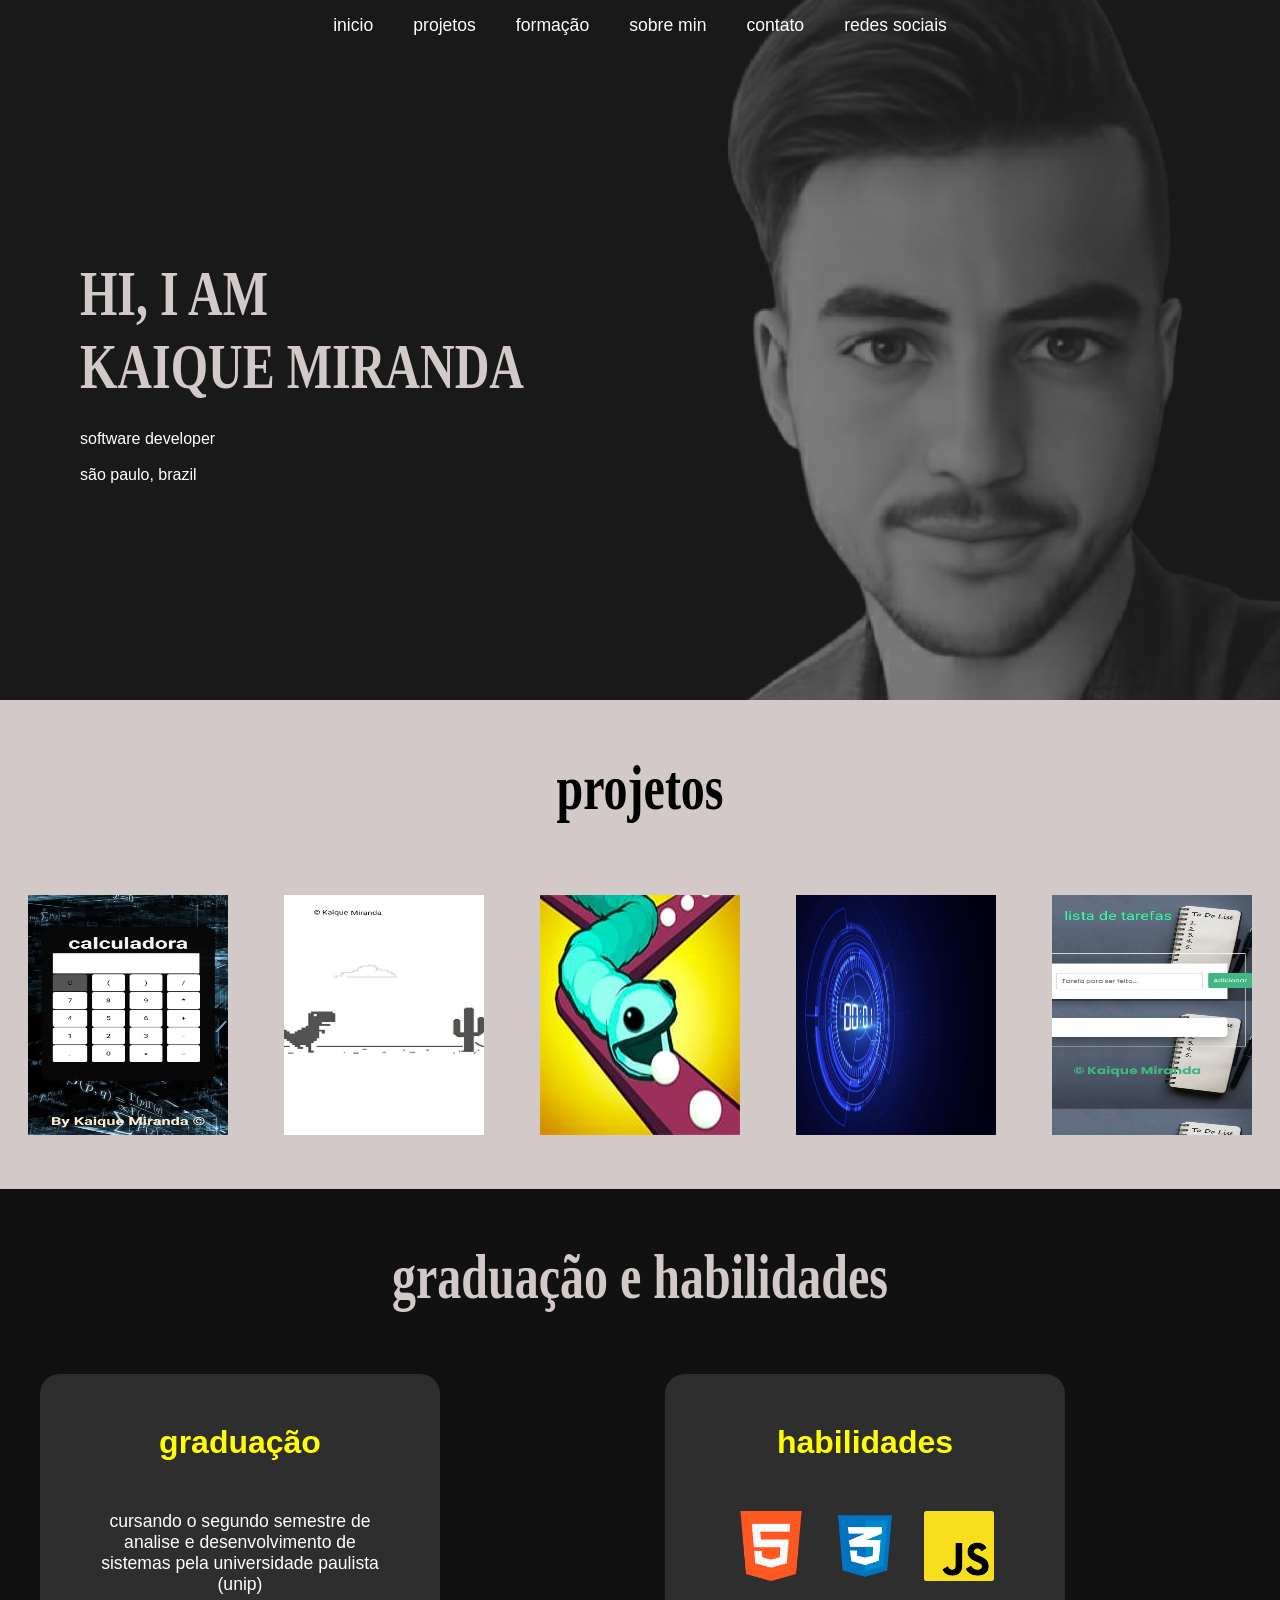
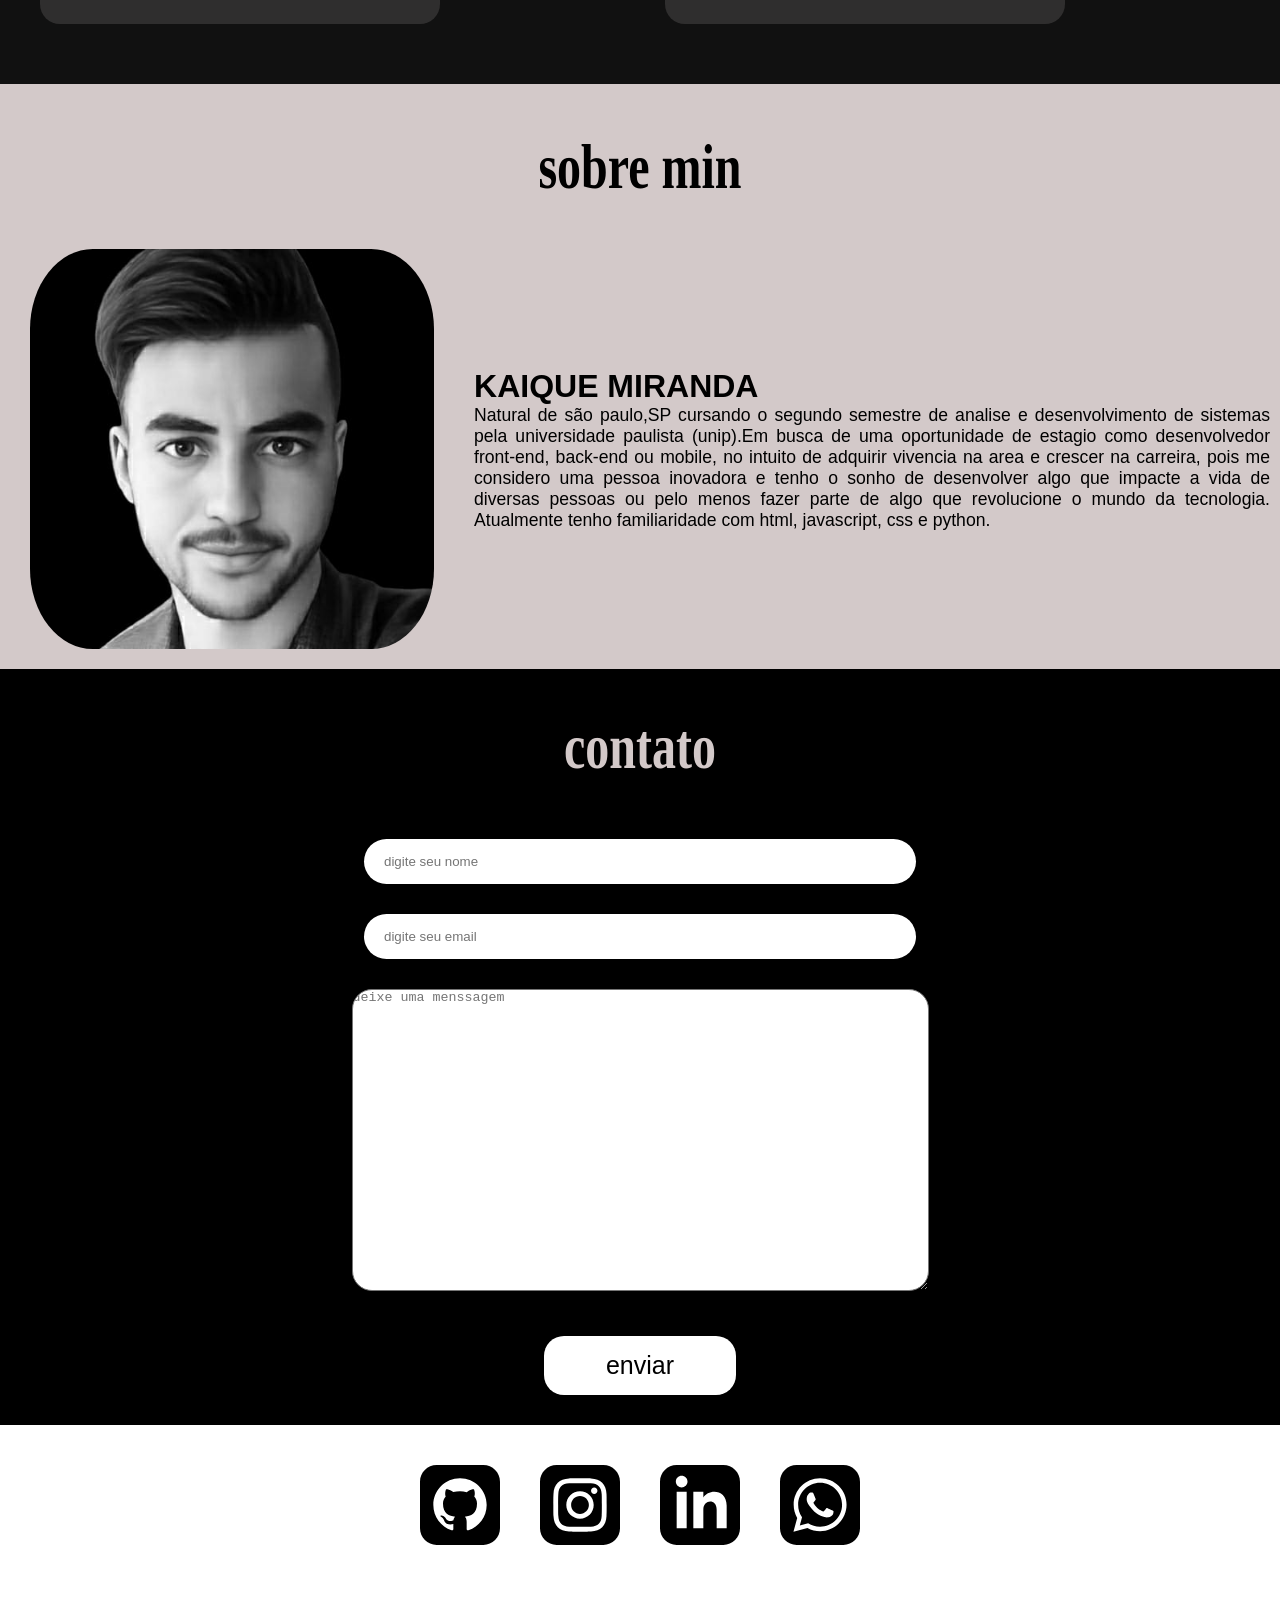
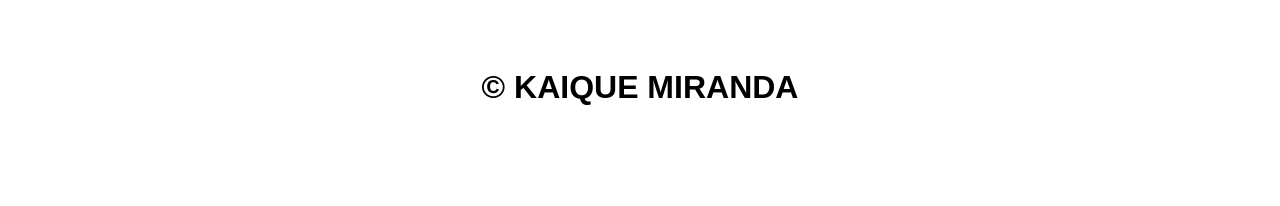
==== commit 5f6a8fa4: "alterando nome da pagina" ====
--- a/index.html
+++ b/index.html
@@ -5,7 +5,7 @@
   <meta charset="UTF-8">
   <meta http-equiv="X-UA-Compatible" content="IE=edge">
   <meta name="viewport" content="width=device-width, initial-scale=1.0">
-  <title>my portfolio</title>
+  <title>Kaique Mirandaa</title>
   <link rel="stylesheet" href="../css/style.css">
   <link rel="stylesheet" media="screen and (max-width:1170px)" href="../css/tablet.css">
   <link rel="stylesheet" media="screen and (max-width:900px)" href="../css/mobile.css">
@@ -53,12 +53,6 @@
         <h2> graduação </h2>
         <p> cursando o segundo semestre de analise e desenvolvimento de sistemas pela universidade paulista (unip)</p>
       </div>
-
-      <div class="box">
-        <h2> graduação </h2>
-        <p> cursando o segundo semestre de analise e desenvolvimento de sistemas pela universidade paulista (unip)</p>
-      </div>
-      
       
       <div class="box">
         <h2>habilidades</h2>
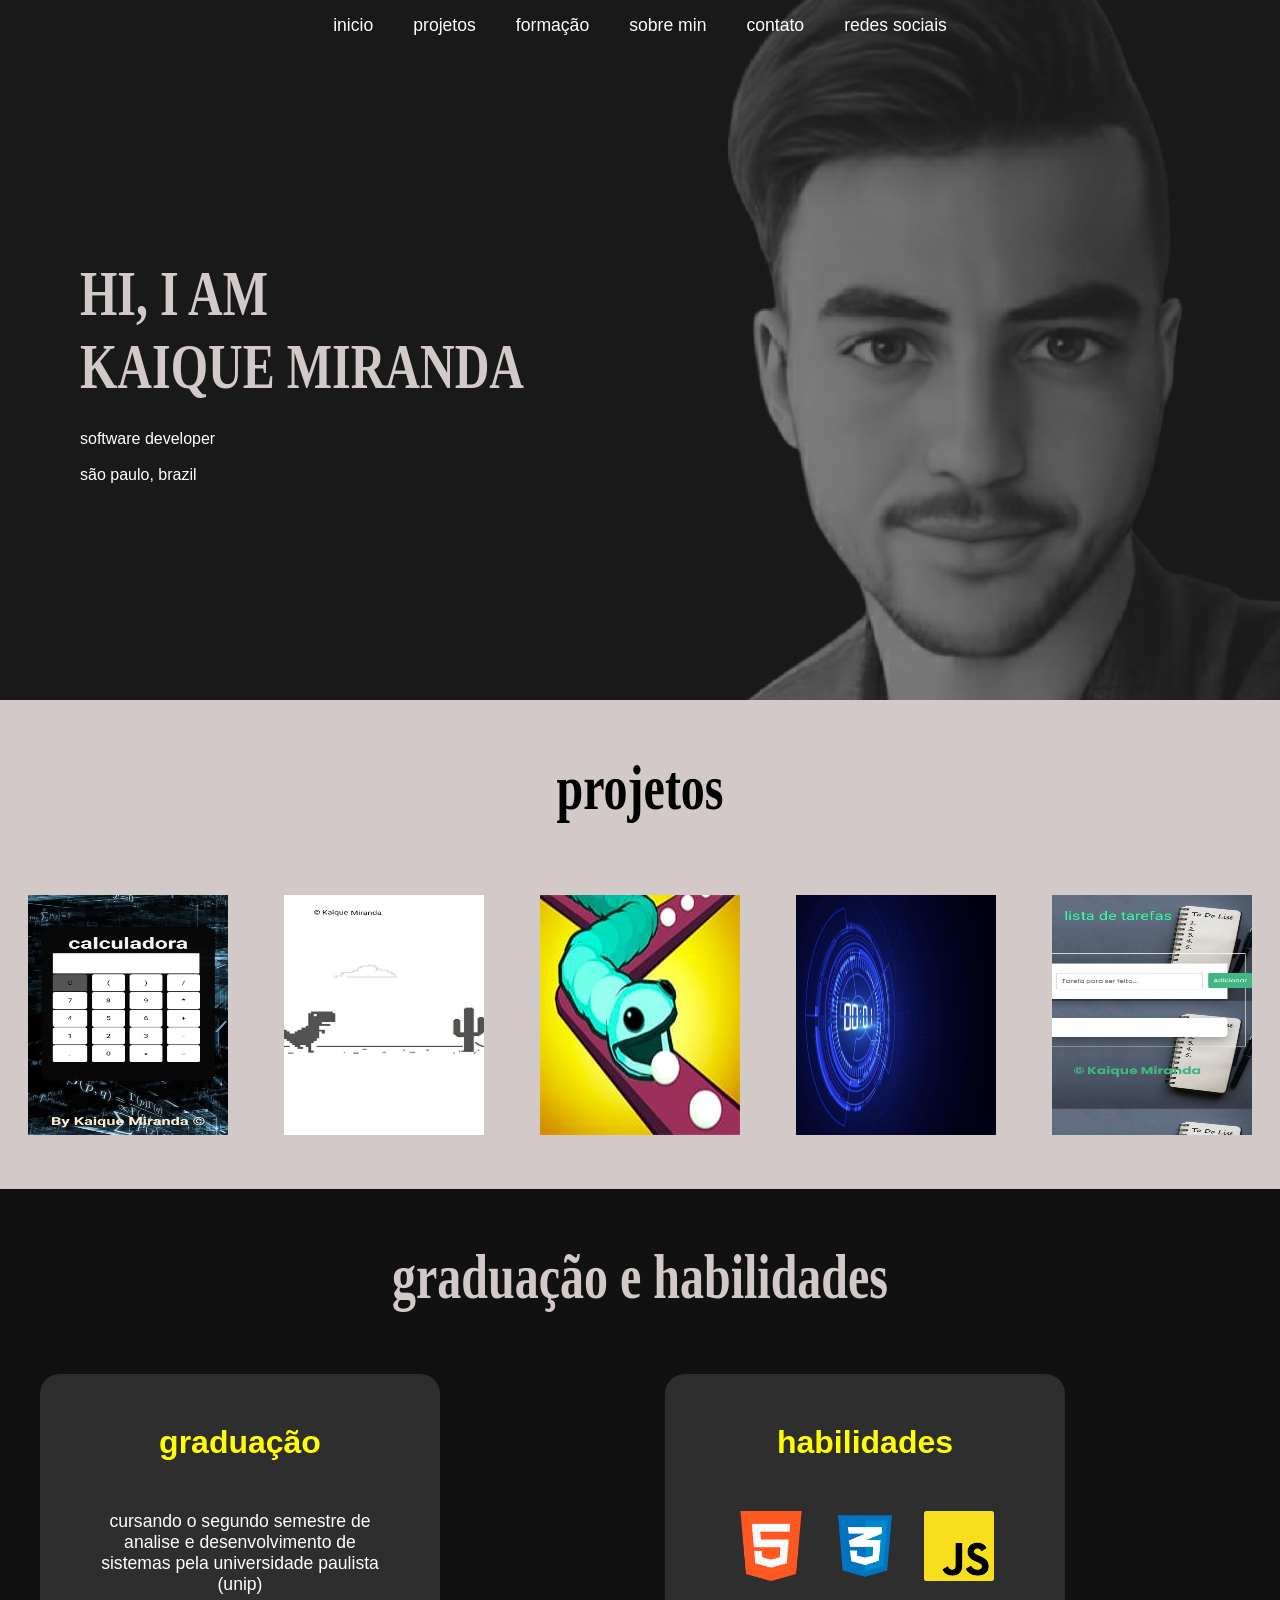
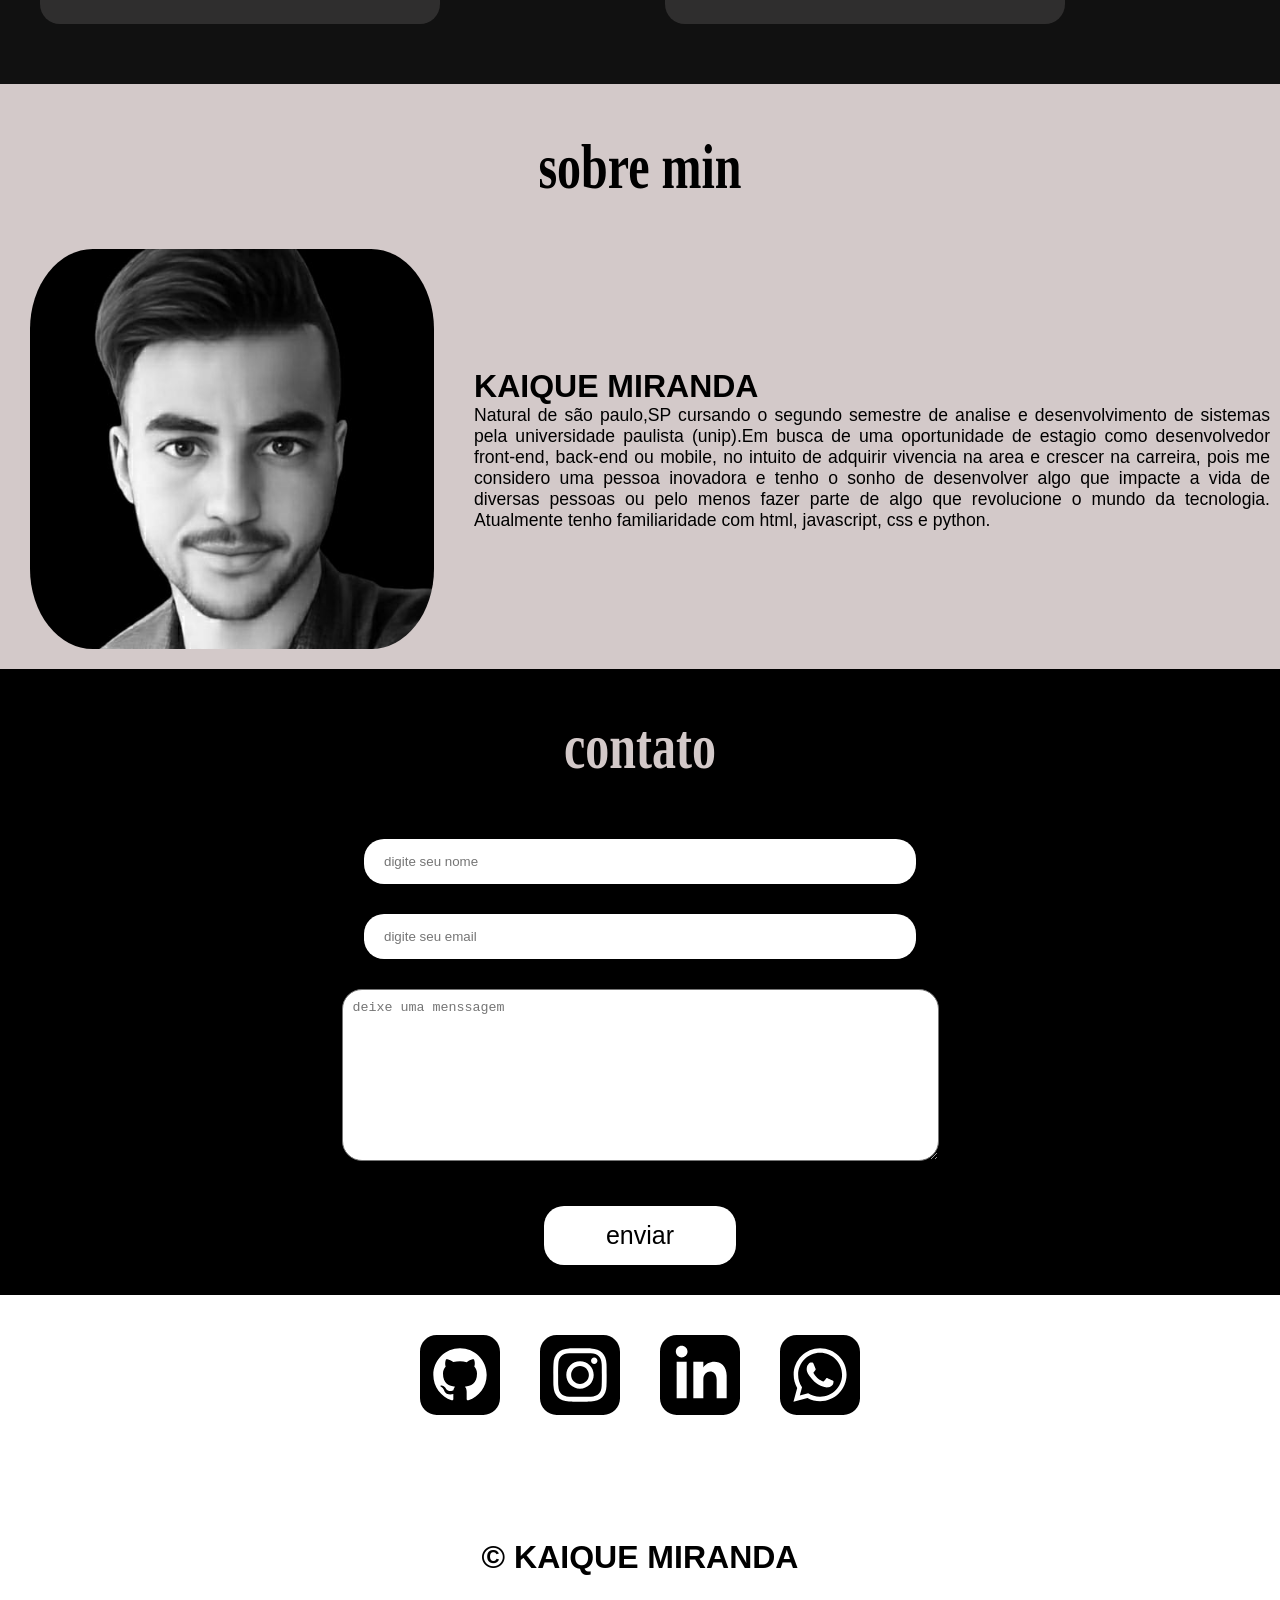
==== commit 30d1ac3b: "apagando arquivo html clonado" ====
--- a/index.html
+++ b/index.html
@@ -5,7 +5,7 @@
   <meta charset="UTF-8">
   <meta http-equiv="X-UA-Compatible" content="IE=edge">
   <meta name="viewport" content="width=device-width, initial-scale=1.0">
-  <title>Kaique Mirandaa</title>
+  <title>Kaique Miranda</title>
   <link rel="stylesheet" href="../css/style.css">
   <link rel="stylesheet" media="screen and (max-width:1170px)" href="../css/tablet.css">
   <link rel="stylesheet" media="screen and (max-width:900px)" href="../css/mobile.css">
@@ -81,9 +81,9 @@
   <section id="contact">
     <h1 class="heading">contato</h1>
     <form action="" class="form">
-      <input type="text" name="name" class="input" placeholder="digite seu nome">
-      <input type="email" name="email" class="input" placeholder="digite seu email">
-      <textarea name="message" id="message" cols="70" rows="20" placeholder="deixe uma menssagem"></textarea>
+      <input type="text" name="name" required maxlength="30" minlength="3" class="input" placeholder="digite seu nome">
+      <input type="email" name="email" required maxlength="50" class="input" placeholder="digite seu email">
+      <textarea name="message" id="message" required maxlength="500" cols="70" rows="10" placeholder="deixe uma menssagem"></textarea>
       <input type="submit" value="enviar" id="submit">
     </form>
   </section>
--- a/css/style.css
+++ b/css/style.css
@@ -202,11 +202,14 @@
     width: 40%;
     border: none;
     outline: none;
-    border-radius: 25px;
-  }
+    border-radius: 20px;
+  }
+  
+
   #message{
     margin: 15px;
     pad: 10px;
+    padding: 10px;
     border-radius: 20px;
   }
   #submit{
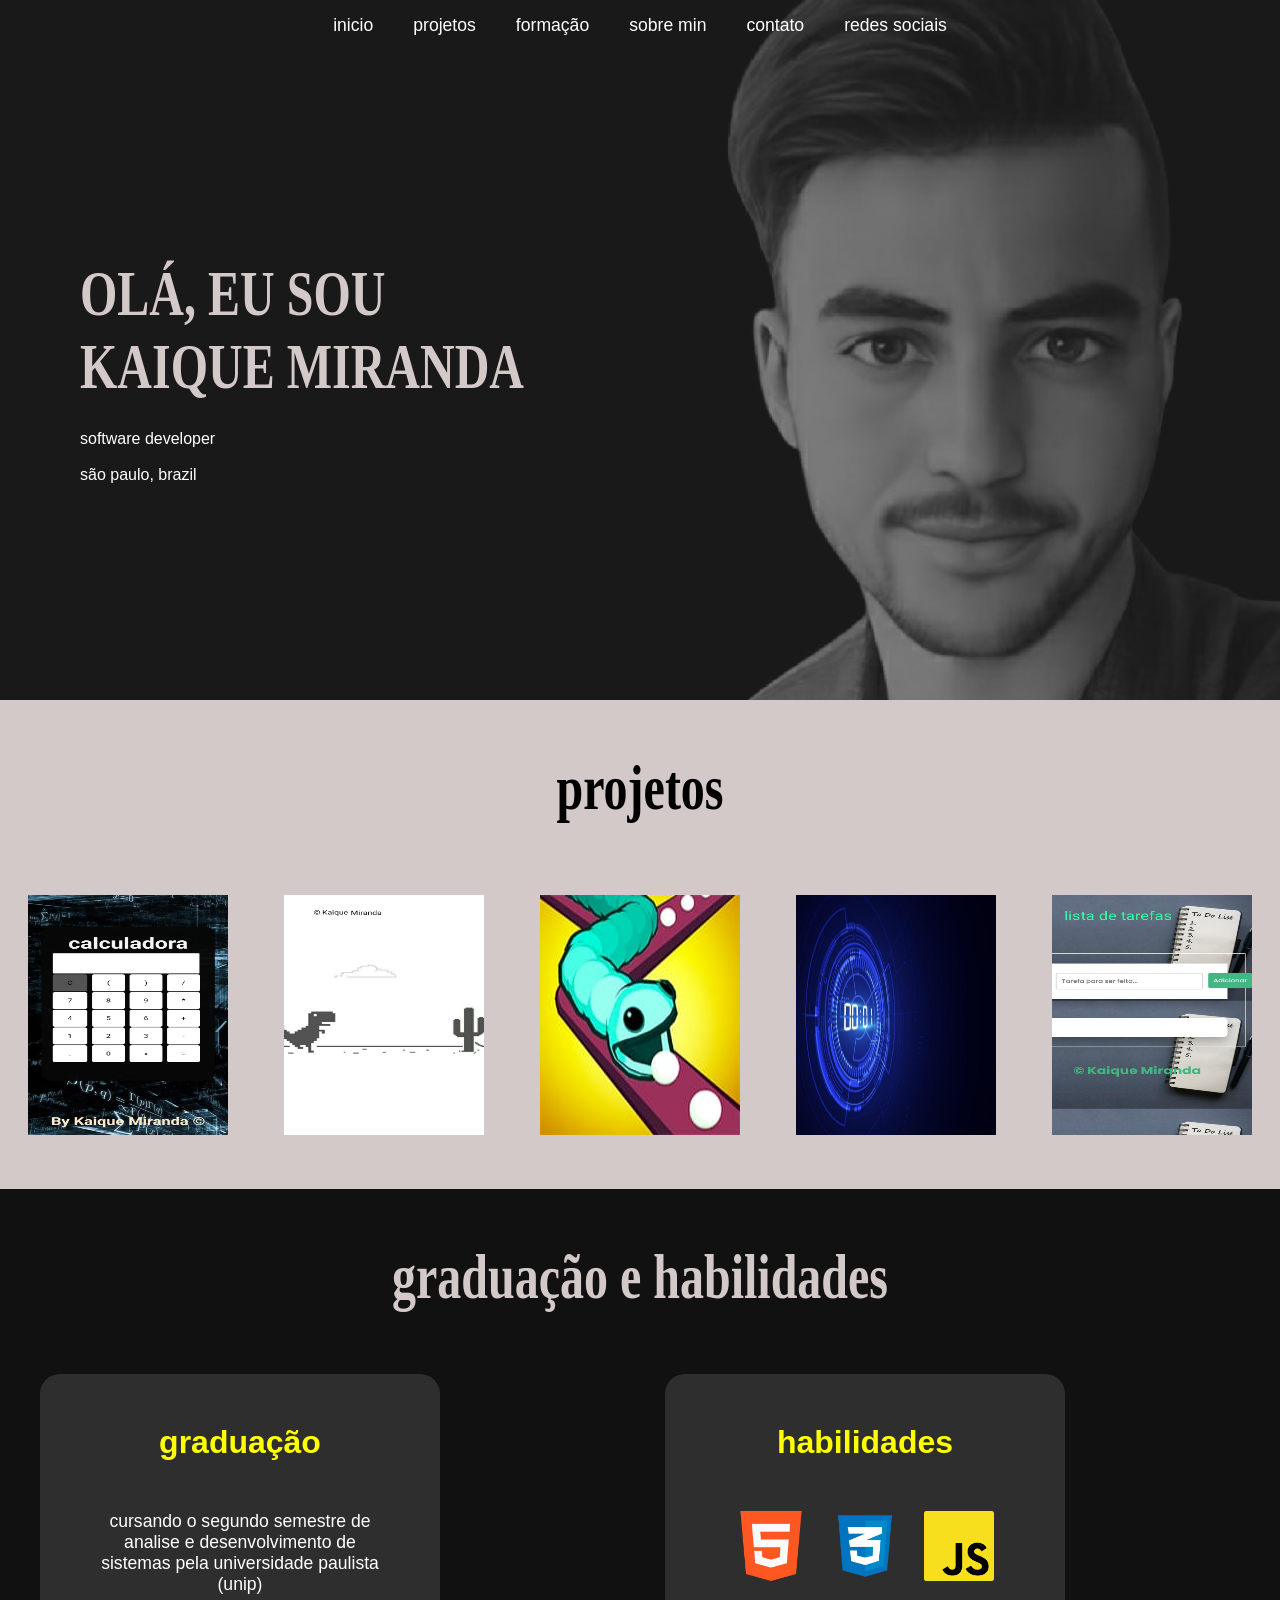
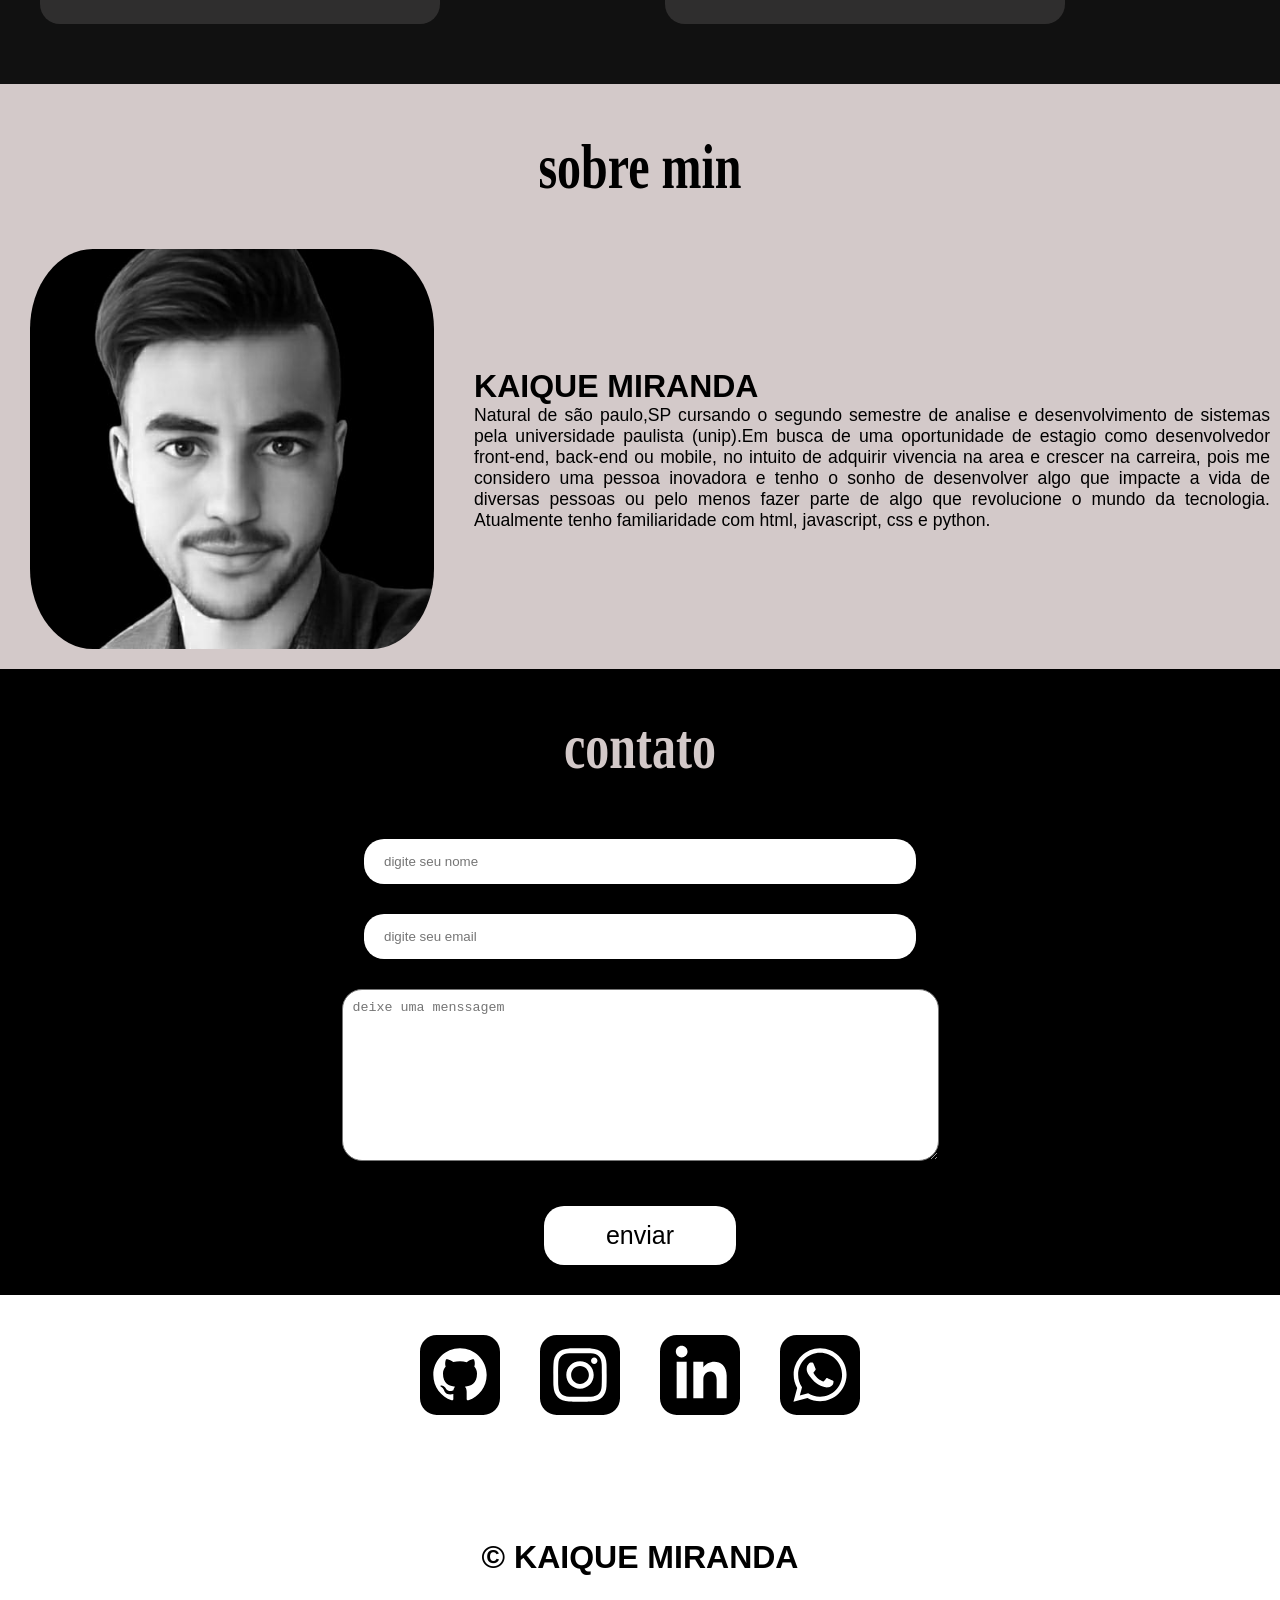
==== commit 891687d1: "alteração em alguns textos" ====
--- a/index.html
+++ b/index.html
@@ -26,7 +26,7 @@
   </nav>
   <!-- home section -->
   <section id="home">
-    <h1 class="heading">HI, I AM </h1>
+    <h1 class="heading">OLÁ, EU SOU </h1>
     <br>
     <h1 class="heading">KAIQUE MIRANDA</h1>
     <br><br>
